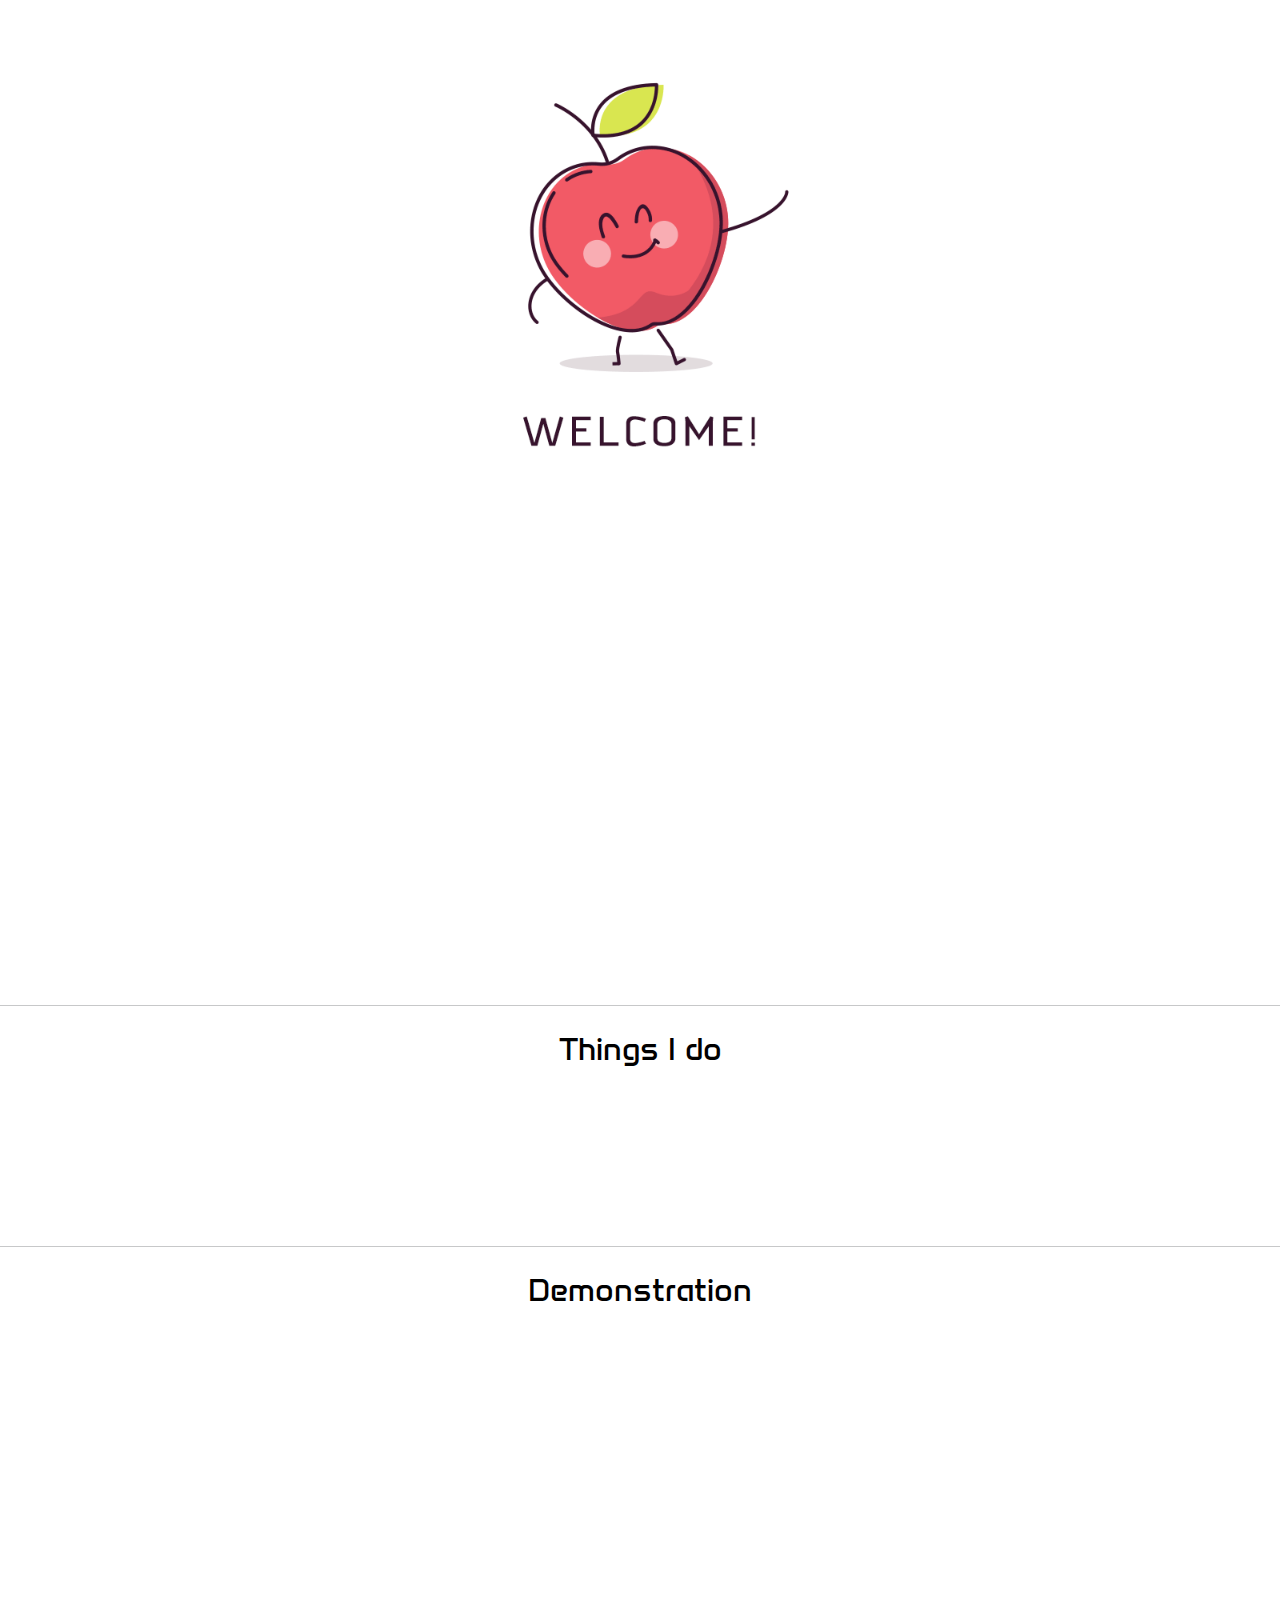
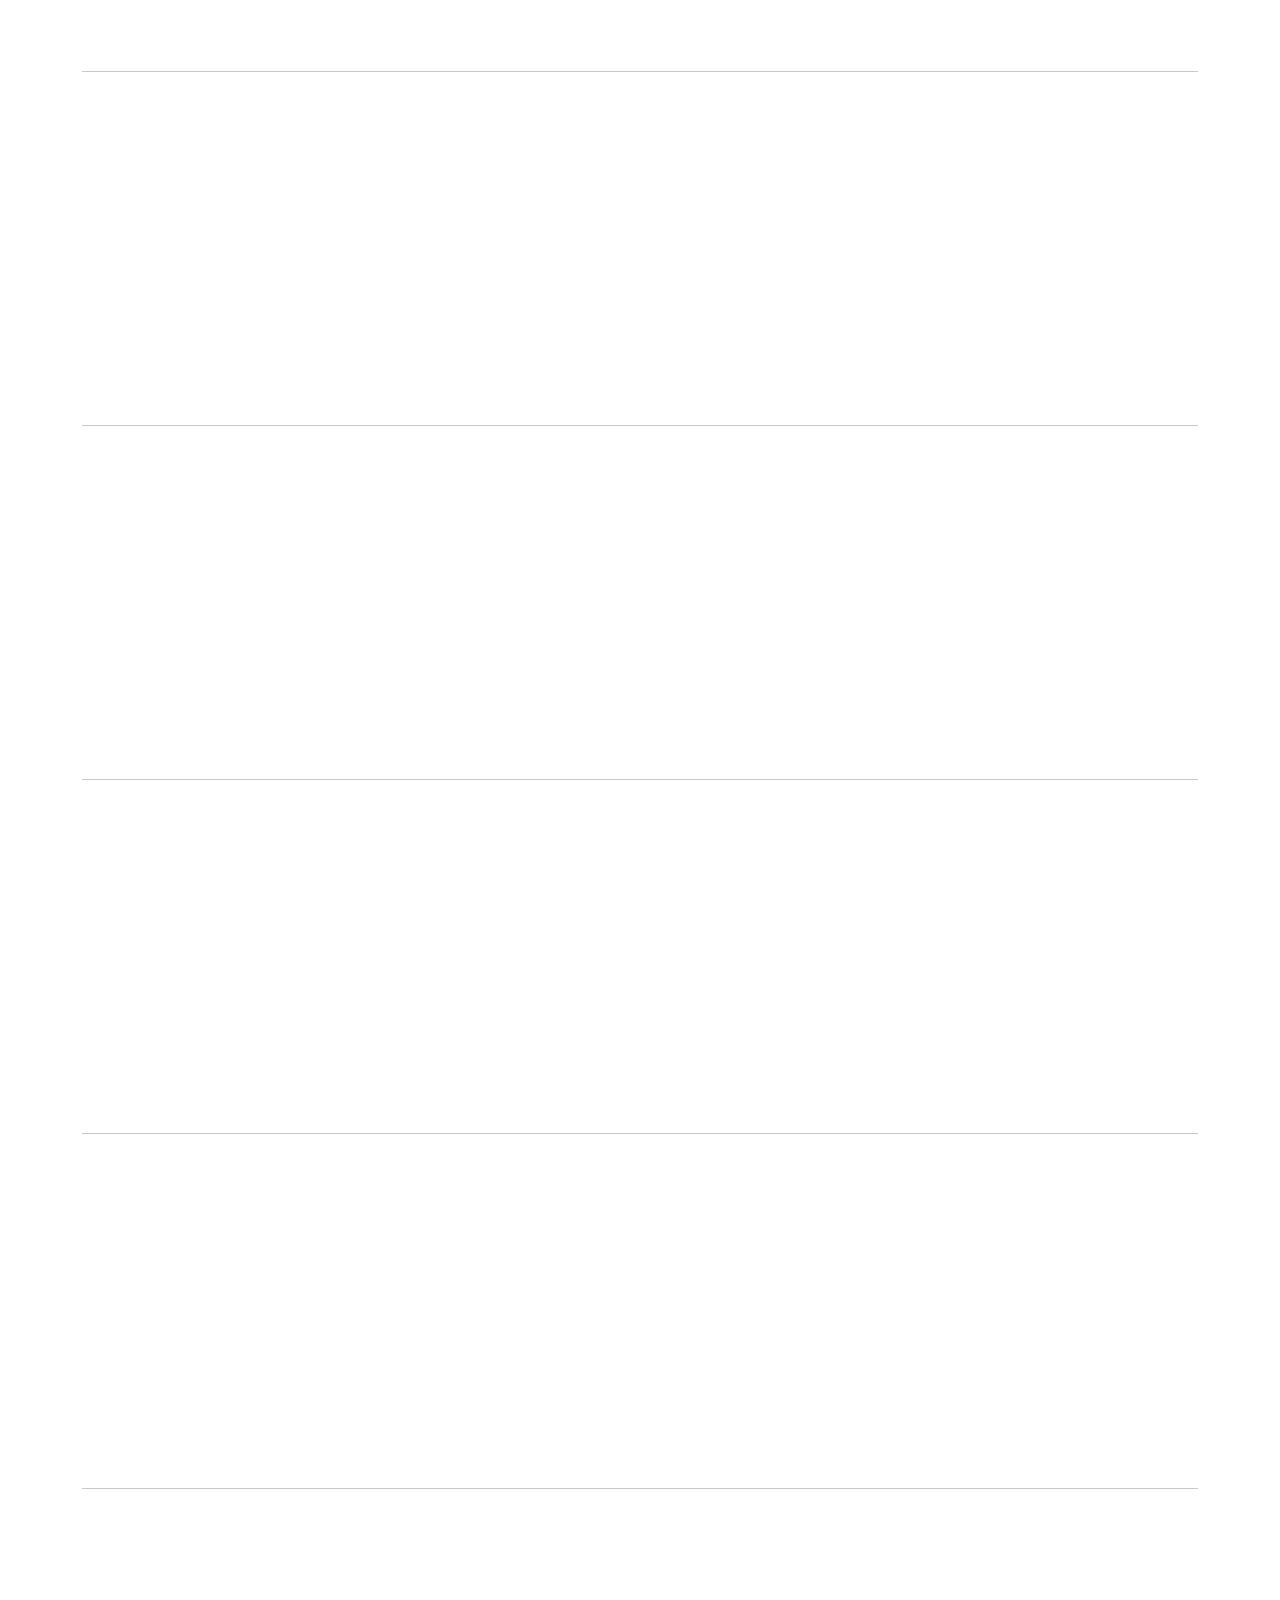
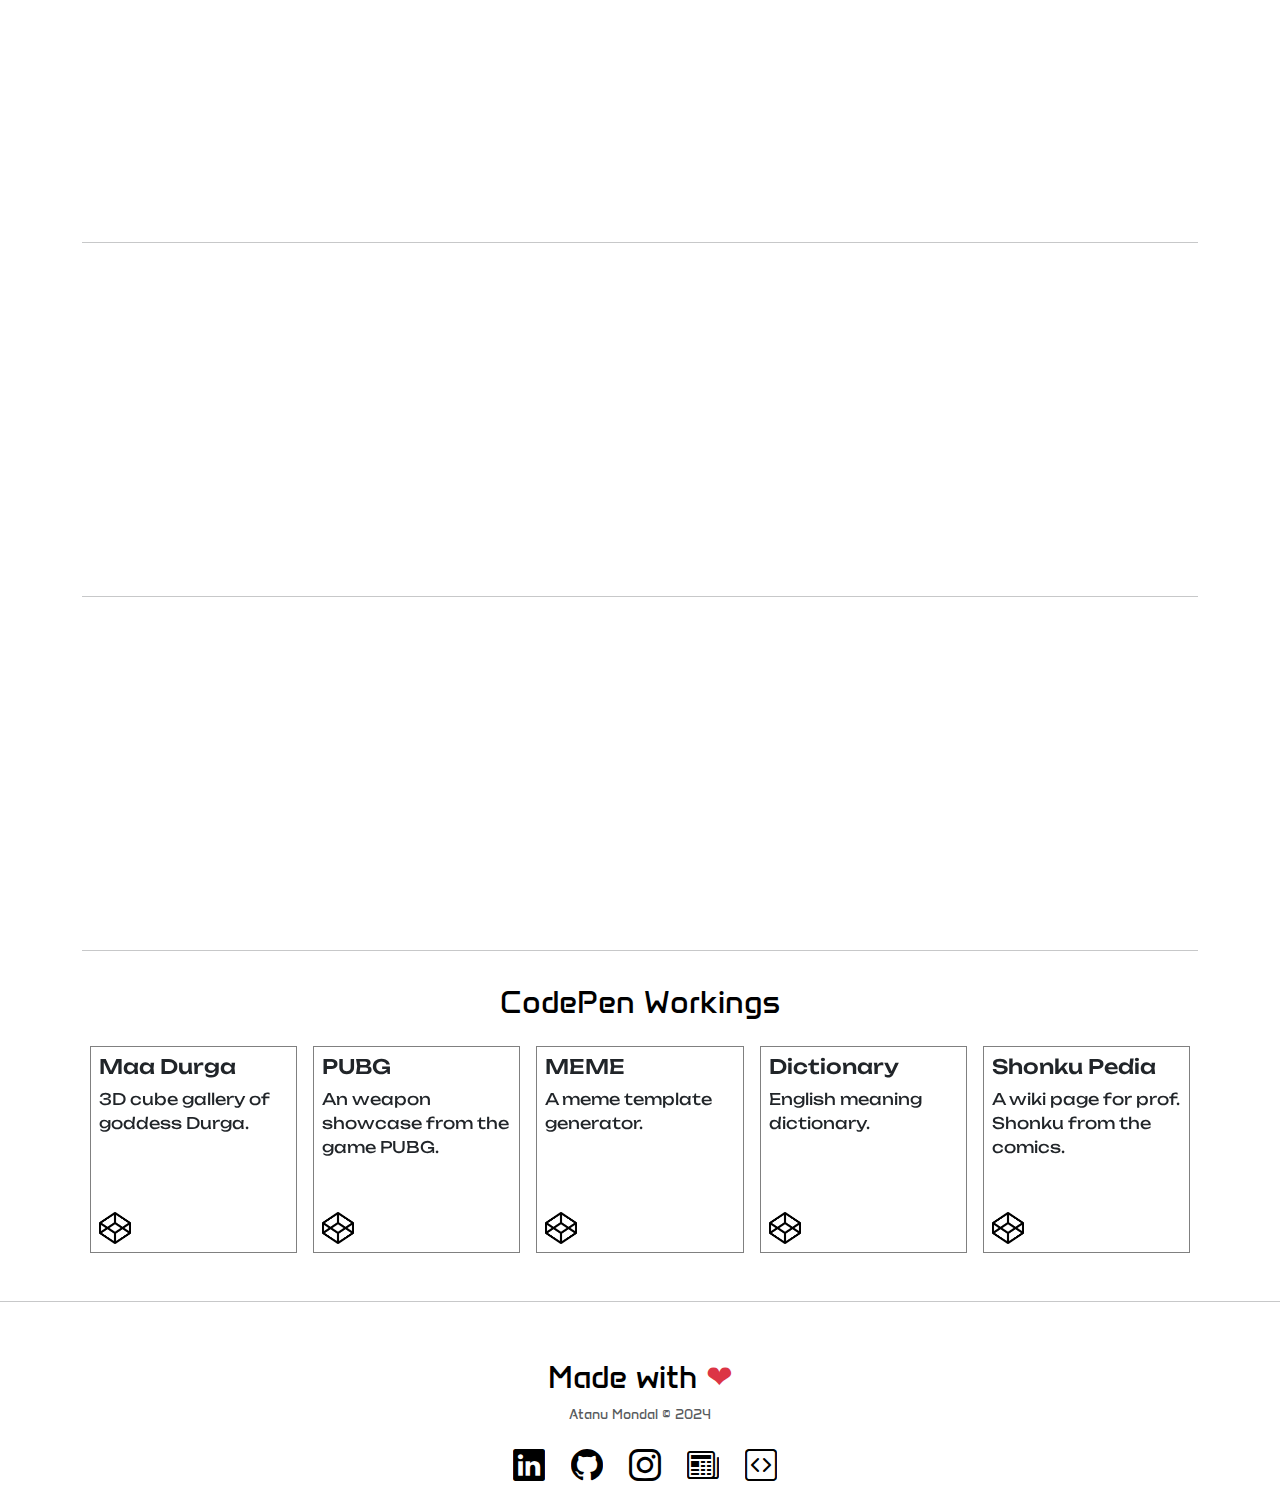
==== index.html @ 629b90ef "mod" ====
<!DOCTYPE html>
<html lang="en">
	<head>
		<meta charset="UTF-8">
		<meta name="viewport" content="width=device-width, initial-scale=1.0">
		<title>Digital CV</title>
		<link rel="stylesheet" href="Components/bootstrap.min.css">
		<link rel="stylesheet" href="Components/owl-carousel/assets/owl.carousel.css">
		<link rel="stylesheet" href="Components/owl-carousel/assets/owl.theme.default.min.css">
		<link rel="stylesheet" href="Components/aos/aos.css">
		<link rel="stylesheet" type="text/css" href="style.css">
		<link rel="stylesheet" media="screen and (max-width: 480px)" href="phone.css">
		<link rel="stylesheet" href="https://cdn.jsdelivr.net/npm/bootstrap-icons@1.3.0/font/bootstrap-icons.css">
		<link rel="preconnect" href="https://fonts.googleapis.com">
		<link rel="preconnect" href="https://fonts.gstatic.com" crossorigin>
		<link href="https://fonts.googleapis.com/css2?family=Protest+Riot&display=swap" rel="stylesheet">
		<link href="https://fonts.googleapis.com/css2?family=Anta&display=swap" rel="stylesheet">
		<link href="https://fonts.googleapis.com/css2?family=Unbounded:wght@200..900&display=swap" rel="stylesheet">
	</head>
	<body>
		<div id="overlay">
			<div id="wel">
				<img src="pics/welcome.gif" alt="">
			</div>
			
		</div>
		<!-- intro section ------------------------------------------------------------------------------------------->
		<nav class="navbar navbar-expand-lg bg-transparent">
			<div class="container">
				<img src="pics/logo.png" alt="" id="logo">
				<button id="dark_btn" onclick="mode()"><svg xmlns="http://www.w3.org/2000/svg" width="30" height="30" fill="currentColor" class="bi bi-moon-stars" viewBox="0 0 16 16">
					<path d="M6 .278a.77.77 0 0 1 .08.858 7.2 7.2 0 0 0-.878 3.46c0 4.021 3.278 7.277 7.318 7.277q.792-.001 1.533-.16a.79.79 0 0 1 .81.316.73.73 0 0 1-.031.893A8.35 8.35 0 0 1 8.344 16C3.734 16 0 12.286 0 7.71 0 4.266 2.114 1.312 5.124.06A.75.75 0 0 1 6 .278M4.858 1.311A7.27 7.27 0 0 0 1.025 7.71c0 4.02 3.279 7.276 7.319 7.276a7.32 7.32 0 0 0 5.205-2.162q-.506.063-1.029.063c-4.61 0-8.343-3.714-8.343-8.29 0-1.167.242-2.278.681-3.286"/>
					<path d="M10.794 3.148a.217.217 0 0 1 .412 0l.387 1.162c.173.518.579.924 1.097 1.097l1.162.387a.217.217 0 0 1 0 .412l-1.162.387a1.73 1.73 0 0 0-1.097 1.097l-.387 1.162a.217.217 0 0 1-.412 0l-.387-1.162A1.73 1.73 0 0 0 9.31 6.593l-1.162-.387a.217.217 0 0 1 0-.412l1.162-.387a1.73 1.73 0 0 0 1.097-1.097zM13.863.099a.145.145 0 0 1 .274 0l.258.774c.115.346.386.617.732.732l.774.258a.145.145 0 0 1 0 .274l-.774.258a1.16 1.16 0 0 0-.732.732l-.258.774a.145.145 0 0 1-.274 0l-.258-.774a1.16 1.16 0 0 0-.732-.732l-.774-.258a.145.145 0 0 1 0-.274l.774-.258c.346-.115.617-.386.732-.732z"/>
				</svg></button>
			</div>
		</nav>
		
		<!-- intro section ------------------------------------------------------------------------------------------->
		<section>
			<div class="container">
				<div class="container g-0 mt-3" id="intro">
					<p class="mb-0">Hey there, I'm</p>
					<h1 class="m-0">ATANU MONDAL</h1>
					<p>Front-end designer & Developer</p>
					<button class="btn" id="about_me">About Me</button>
					<div class="social float-end d-flex flex-column">
						<a href="https://www.linkedin.com/in/atanu-mondal-b98707255/" target="_blank"><i class="bi bi-linkedin"></i></a>
						<a href="https://github.com/WebdevAtanu" target="_blank"><i class="bi bi-github"></i></a>
						<a href="https://www.instagram.com/noob_web_dev?igsh=MXIzcTA4M2FqanZqMw==" target="_blank"><i class="bi bi-instagram"></i></a>
						<a href="https://youtube.com/@Code_While_Gaming?si=DYZPusvXhZbqbbcz" target="_blank"><i class="bi bi-youtube"></i></a>
					</div>
				</div>
			</div>
			<hr>
		</section>
		
		<!-- content section ------------------------------------------------------------------------------------------->
		<section>
			<h2 class="text-center">Things I do</h2>
			<div class="container mt-2 d-flex align-items-center justify-content-center">
				<div class="row g-3">
					<div class="col-md-3" data-aos="flip-left">
						<div class="d-flex justify-content-center align-items-center flex-column p-1 my_card">
							<img src="pics/do/front.jpg" alt="">
							<h6>Front-End</h6>
							<p class="m-0">I do front-end with libraries as well as pure HTML and CSS.</p>
						</div>
					</div>
					<div class="col-md-3" data-aos="flip-left">
						<div class="d-flex justify-content-center align-items-center flex-column p-1 my_card">
							<img src="pics/do/cms.jpg" alt="">
							<h6>Wordpress</h6>
							<p class="m-0">I can work with wordpress content management system.</p>
						</div>
					</div>
					<div class="col-md-3" data-aos="flip-left">
						<div class="d-flex justify-content-center align-items-center flex-column p-1 my_card">
							<img src="pics/do/back.jpg" alt="">
							<h6>Back-end</h6>
							<p class="m-0">I'm familiar with Node.js, Express.js and APIs.</p>
						</div>
					</div>
					<div class="col-md-3" data-aos="flip-left">
						<div class="d-flex justify-content-center align-items-center flex-column p-1 my_card">
							<img src="pics/do/db.jpg" alt="">
							<h6>DB Query</h6>
							<p class="m-0">I'm familiar with MongoDB and MySQL queries.</p>
						</div>
					</div>
				</div>
			</div>
			<hr>
		</section>
		
		<!-- skill section ------------------------------------------------------------------------------------------->
		<section>
			<div class="container-fluid g-0" id="aboutMe">
				<div class="container-fluid d-flex justify-content-end">
					<button class="" id="closeAbout"><i class="bi bi-x-square"></i></button>
				</div>
				
				<div class="container-fluid">
					<div class="row">
						<div class="col-md-6">
							<div class="container-fluid" id="abouts">
								<h3>About Me</h3>
								<p>A passionate web developer with a focus on creating seamless user experiences and innovative solutions. Specializing in front-end development, with a passion for creating user-friendly, responsive, scalable and visually appealing web applications. Constantly learning and adapting to new technologies to stay ahead in the ever-evolving digital landscape.</p>
								<p><span class="techStack">#CSS</span><span class="techStack">#Javascript</span><span class="techStack">#Bootstrap</span><span class="techStack">#TailwindCSS</span><span class="techStack">#GSAP</span></p>
								<p><span class="techStack">#jQuery</span><span class="techStack">#Node.js</span><span class="techStack">#Express.js</span><span class="techStack">#React.js</span><span class="techStack">#EJS</span></p>
								<p><span class="techStack">#SQL</span><span class="techStack">#MongoDB</span><span class="techStack">#Git</span><span class="techStack">#GitHub</span></p>
							</div>
						</div>
						<div class="col-md-6">
							<div class="container-fluid h-100 d-flex justify-content-center align-items-center">
								<img src="pics/me.jpg" alt="" id="me">
							</div>
							
						</div>
					</div>
				</div>
				
			</section>
			
			<!-- owl carousel ------------------------------------------------------------------------------------------->
			<section>
				<h2 class="text-center mt-3">Demonstration</h2>
				<div class="container">
					<div class="row mt-4" data-aos="zoom-in-up">
						<div class="col-md-6 order-md-2">
							<div class="container siteImg">
								<a href="https://rkdemosite.netlify.app/" target="_blank"><img src="pics/site/landing.png" alt=""></a>
							</div>
						</div>
						<div class="col-md-6 d-flex align-items-center order-md-1">
							<div class="container demos">
								<p>Created this landing page from a company's website, in which I gave an interview.</p>
								<p><span class="techStack">#Bootstrap</span><span class="techStack">#AOS</span><span class="techStack">#Swiper.js</span></p>
							</div>
						</div>
					</div>
					<hr>
					<div class="row mt-4" data-aos="zoom-in-up">
						<div class="col-md-6 order-md-1">
							<div class="container siteImg">
								<a href="https://myshop-beta.netlify.app/" target="_blank"><img src="pics/site/shop.png" alt=""></a>
							</div>
						</div>
						<div class="col-md-6 d-flex align-items-center order-md-2">
							<div class="container demos">
								<p>Randomly created this page for my father's gift shop. It is a static page now but i will try to make it dynamic some day.</p>
								<p><span class="techStack">#Bootstrap</span><span class="techStack">#AOS</span><span class="techStack">#Swiper.js</span></p>
							</div>
						</div>
					</div>
					<hr>
					<div class="row mt-4" data-aos="zoom-in-up">
						<div class="col-md-6 order-md-2">
							<div class="container siteImg">
								<a href="https://customtemplate.netlify.app/" target="_blank"><img src="pics/site/template.png" alt=""></a>
							</div>
						</div>
						<div class="col-md-6 d-flex align-items-center order-md-1">
							<div class="container demos">
								<p>A template browser where user can download the sorce code. <em>Note-</em> All the codes should include bootstrap cdn to work.</p>
								<p><span class="techStack">#Bootstrap</span><span class="techStack">#Canva</span></p>
							</div>
						</div>
					</div>
					<hr>
					<div class="row mt-4" data-aos="zoom-in-up">
						<div class="col-md-6 order-md-1">
							<div class="container siteImg">
								<a href="https://vkohli18.netlify.app/" target="_blank"><img src="pics/site/virat.png" alt=""></a>
							</div>
						</div>
						<div class="col-md-6 d-flex align-items-center order-md-2">
							<div class="container demos">
								<p>A tribute page for the Indian cricketer Virat Kohli.</p>
								<p><span class="techStack">#Bootstrap</span><span class="techStack">#GSAP</span><span class="techStack">#Swiper.js</span></p>
							</div>
						</div>
					</div>
					<hr>
					<div class="row mt-4" data-aos="zoom-in-up">
						<div class="col-md-6 order-md-2">
							<div class="container siteImg">
								<a href="https://bengalibook.netlify.app/" target="_blank"><img src="pics/site/ebook.png" alt=""></a>
							</div>
						</div>
						<div class="col-md-6 d-flex align-items-center order-md-1">
							<div class="container demos">
								<p>It's a digial e-book reader webpage. Here user can read or download bengali books from various authors. Also created a selection list of authors.</p>
								<p><span class="techStack">#Bootstrap</span><span class="techStack">#Javascript</span><span class="techStack">#Swiper.js</span></p>
							</div>
						</div>
					</div>
					<hr>
					<div class="row mt-4" data-aos="zoom-in-up">
						<div class="col-md-6 order-md-1">
							<div class="container siteImg">
								<a href="https://oh-kolkata.vercel.app/" target="_blank"><img src="pics/site/kolkata.png" alt=""></a>
							</div>
						</div>
						<div class="col-md-6 d-flex align-items-center order-md-2">
							<div class="container demos">
								<p>A tour guide of my city, Kolkata. Here user can browse the famous places to visit and know about our culture.</p>
								<p><span class="techStack">#Bootstrap</span><span class="techStack">#React</span></p>
							</div>
						</div>
					</div>
					<hr>
					<div class="row mt-4" data-aos="zoom-in-up">
						<div class="col-md-6 order-md-2">
							<div class="container siteImg">
								<a href="https://mock-api-ecommerce.netlify.app/" target="_blank"><img src="pics/site/mockAPI.png" alt=""></a>
							</div>
						</div>
						<div class="col-md-6 d-flex align-items-center order-md-1">
							<div class="container demos">
								<p>A mock e-commerce book shop using fetch API. Also Implemented a search and a cart functionality.</p>
								<p><span class="techStack">#Bootstrap</span><span class="techStack">#SwiperJS</span><span class="techStack">#MockAPI</span></p>
							</div>
						</div>
					</div>
					<hr>
					<div class="row mt-4" data-aos="zoom-in-up">
						<div class="col-md-6 order-md-1">
							<div class="container siteImg">
								<a href="https://gamerzz.netlify.app/" target="_blank"><img src="pics/site/gamerz.png" alt=""></a>
							</div>
						</div>
						<div class="col-md-6 d-flex align-items-center order-md-2">
							<div class="container demos">
								<p>A game information page and the good sides of gaming.</p>
								<p><span class="techStack">#TailwindCSS</span><span class="techStack">#SwiperJS</span></p>
							</div>
						</div>
					</div>
					<hr>
				</div>
				
			</section>
			<!--codepen------------------------------------------------------------------------------------------->
			<section>
				<h2 class="text-center mt-4">CodePen Workings</h2>
				<div class="container mt-2">
					<div class="owl-carousel">
						<div class="p-2">
							<div class="codepenWork">
								<div>
									<h5>Maa Durga</h5>
									<p>3D cube gallery of goddess Durga.</p>
								</div>
								<a href="https://codepen.io/AmatureDev/pen/gOEqeLv"><img src="pics/codepen.png" alt=""></a>
							</div>
						</div>
						<div class="p-2">
							<div class="codepenWork">
								<div>
									<h5>PUBG</h5>
									<p>An weapon showcase from the game PUBG.</p>
								</div>
								<a href="https://codepen.io/AmatureDev/pen/yLGgOrm"><img src="pics/codepen.png" alt=""></a>
							</div>
						</div>
						<div class="p-2">
							<div class="codepenWork">
								<div>
									<h5>MEME</h5>
									<p>A meme template generator.</p>
								</div>
								<a href="https://codepen.io/AmatureDev/pen/JjqjvpR"><img src="pics/codepen.png" alt=""></a>
							</div>
						</div>
						<div class="p-2">
							<div class="codepenWork">
								<div>
									<h5>Dictionary</h5>
									<p>English meaning dictionary.</p>
								</div>
								<a href="https://codepen.io/AmatureDev/pen/poqjGPe"><img src="pics/codepen.png" alt=""></a>
							</div>
						</div>
						<div class="p-2">
							<div class="codepenWork">
								<div>
									<h5>Shonku Pedia</h5>
									<p>A wiki page for prof. Shonku from the comics.</p>
								</div>
								<a href="https://codepen.io/AmatureDev/pen/bGOgPNm"><img src="pics/codepen.png" alt=""></a>
							</div>
						</div>
						<div class="p-2">
							<div class="codepenWork">
								<div>
									<h5>Hackerman</h5>
									<p>Fake hacking for pranking.</p>
								</div>
								<a href="https://codepen.io/AmatureDev/pen/ZEVEgyJ"><img src="pics/codepen.png" alt=""></a>
							</div>
						</div>
						<div class="p-2">
							<div class="codepenWork">
								<div>
									<h5>Supe Info</h5>
									<p>Get all the information about superheroes from comics.</p>
								</div>
								<a href="https://codepen.io/AmatureDev/pen/RwEwodj"><img src="pics/codepen.png" alt=""></a>
							</div>
						</div>
						<div class="p-2">
							<div class="codepenWork">
								<div>
									<h5>Get Jokes</h5>
									<p>An ultimate API for getting jokes.</p>
								</div>
								<a href="https://codepen.io/AmatureDev/pen/XWyweGV"><img src="pics/codepen.png" alt=""></a>
							</div>
						</div>
						<div class="p-2">
							<div class="codepenWork">
								<div>
									<h5>Harry potter</h5>
									<p>Spells and their consequences from Harry Potter comics.</p>
								</div>
								<a href="https://codepen.io/AmatureDev/pen/LYMLRqr"><img src="pics/codepen.png" alt=""></a>
							</div>
						</div>
					</div>
				</div>
				<hr>
			</section>
			
			<!-- footer section ------------------------------------------------------------------------------------------->
			<section>
				<div class="container-fluid mt-5 mb-0 text-center" id="footer">
					<h2 class="mb-0">Made with <span class="text-danger">❤</span></h2>
					<p class="text-muted small">Atanu Mondal © 2024</p>
					<ul class="list-unstyled d-flex justify-content-center">
						<li><a href="" target="_blank"><i class="bi bi-linkedin"></i></a></li>
						<li><a href="https://github.com/WebdevAtanu" target="_blank"><i class="bi bi-github"></i></a></li>
						<li><a href="https://www.instagram.com/noob_web_dev?igsh=MXIzcTA4M2FqanZqMw==" target="_blank"><i class="bi bi-instagram"></i></a></li>
						<li><a href="https://atanum929.wixsite.com/noobdev" target="_blank"><i class="bi bi-newspaper"></i></a></li>
						<li><a href="https://codepen.io/AmatureDev" target="_blank"><i class="bi bi-code-square"></i></a></li>
					</ul>
				</div>
			</section>
			
			<!-- scripts ------------------------------------------------------------------------------------------->
			<script src="https://unpkg.com/aos@next/dist/aos.js"></script>
			<script src="https://cdn.jsdelivr.net/npm/@popperjs/core@2.11.8/dist/umd/popper.min.js" integrity="sha384-I7E8VVD/ismYTF4hNIPjVp/Zjvgyol6VFvRkX/vR+Vc4jQkC+hVqc2pM8ODewa9r" crossorigin="anonymous"></script>
			<script src="Components/bootstrap.min.js"></script>
			<script src="Components/jquery-3.6.4.min.js"></script>
			<script src="Components/owl-carousel/owl.carousel.min.js"></script>
			<script src="Components/aos/aos.js"></script>
			<script src="script.js"></script>
		</body>
	</html>
---- style.css ----
* {
	margin: 0;
	padding: 0;
}

h2 {
	font-family: "Anta", sans-serif;
	font-weight: 100;
	padding: 0.5rem;
	color: black;
}
#overlay{
	position:fixed;
	left:0;
	top:0;
	background:white;
	width:100vw;
	height:100vh;
	z-index: 998;
	animation:goner 2s linear forwards 3s; 
	#wel{
		display:flex;
		justify-content:center;
		img{
			width:50%;
		}
	}
}
@keyframes goner {
	from{
		opacity:1;
	}
	to{
		opacity:0;
		display:none;
	}
}

/*dark mode----------------------------*/
.dark_mode {
	background: black !important;

	h1,
	p,
	h2,
	h5,
	h6,
	h3 {
		color: white !important;
	}

	#intro {
		background: url(pics/night.gif) !important;
		background-repeat: no-repeat !important;
		background-repeat: no-repeat !important;
		background-position: top !important;

		& button {
			background: white !important;
			border: 1px solid white !important;

			&:hover {
				background: black !important;
			}

		}

	}

	#aboutMe {
		background: #1b2231;

		& .bi::before {
			color: white;
		}

	}

	#dark_btn svg {
		background: black !important;
		color: yellow;
	}

	.bi::before {
		color: white;
	}

	.my_card {
		box-shadow: 0px 0px 1px 0px white;
	}

	.codepenWork {
		& img {
			filter: invert(1);
		}

	}

}

/*navbar---------------------------------*/
#logo {
	width: 5%;
}

#dark_btn {
	border: none;
	background: none;
}

/*intro---------------------------------*/
#intro {
	height: 100vh;
	background: url(pics/morning.gif);
	background-repeat: no-repeat;
	background-repeat: no-repeat;
	background-position: top;

	& h1 {
		font-size: 3.5rem;
		font-family: "Unbounded", sans-serif;
		color: black;
	}

	& p {
		font-family: "Unbounded", sans-serif;
		font-size: 0.8rem;
	}

	& button {
		font-family: "Unbounded", sans-serif;
		border: 1px solid black;
		transition: all 0.2s;
		font-size: 0.7rem;

		&:hover {
			background: black;
			color: white;
		}

	}

	& a {
		transition: all 0.3s;

		&:hover {
			transform: scale(1.2);
		}

	}

}

#introgif {
	width: 100%;
}

/* my cards--------------------------*/
.my_card {
	width: 100%;
	height: 100%;
	box-sizing: border-box;
	box-shadow: 0px 0px 1px 0px black;
	text-align: center;

	& img {
		width: 4rem;
		aspect-ratio: 1;
		margin-bottom: 5px;
		border-radius: 50%;
	}

	& p {
		color: #21525b;
		font-family: "Unbounded", sans-serif;
		font-size: 0.8rem;
	}

	& h6 {
		color: black;
		font-family: "Unbounded", sans-serif;
		font-size: 1.2rem !important;
	}

}

/*about me---------------------------------------------*/
#aboutMe {
	top: 0;
	background: white;
	box-sizing: border-box;
	height: 100%;
	padding: 1rem;
	position: fixed;
	z-index: 99;
	display: none;

	& .bi::before {
		transform: scale(1.5);
		color: black;
	}

}

#abouts {
	font-family: "Unbounded", sans-serif;
	text-align: justify;
}

#closeAbout {
	background: transparent;
	border: none;
}

.techStack {
	border: 0.5px solid grey;
	border-radius: 1rem;
	padding: 0.3rem;
	margin: 0.1rem;
	font-size: 0.8rem;
}

#me {
	width: 85%;
	clip-path: polygon(0% 15%, 15% 15%, 15% 0%, 85% 0%, 85% 15%, 100% 15%, 100% 85%, 85% 85%, 85% 100%, 15% 100%, 15% 85%, 0% 85%);
}

/*demo------------------------------*/
.demos {
	font-family: "Unbounded", sans-serif;

	& p {
		text-align: center;
	}

}

.siteImg {
	img {
		width: 100%;
		transition: all 1s;

		&:hover {
			transform: scale(1.1);
		}

	}

}

/*codepen------------------------------*/
.codepenWork {
	border: 0.1px solid grey;
	padding: 0.5rem;
	width: 100%;
	aspect-ratio: 1;
	font-family: "Unbounded", sans-serif;
	box-sizing: border-box;
	display: flex;
	flex-direction: column;
	justify-content: space-between;

	& img {
		width: 2rem !important;
		aspect-ratio: 1;
	}

}

/*footer------------------------------*/
#footer {
	& ul li>a {
		margin-left: 10px;
		text-decoration: none;
		color: black;
		cursor: pointer;
	}

	& h1,
	p {
		color: black;
		font-family: "Anta", sans-serif;
	}

}

.bi::before {
	transform: scale(2);
	margin: 1rem;
	color: black;
}
---- phone.css ----
#logo {
    width: 15%;
}

#intro {
}

#intro h1 {
    font-size: calc(1rem + 1vw);
}

#abouts p {
    font-size: 15px;
    

    & span {
        font-size: 10px;
    }

}

.my_card {
    width: 90%;
    aspect-ratio: 1/0.5;
    margin: auto;
}

.codepenWork {
    aspect-ratio: 1/0.5;
}
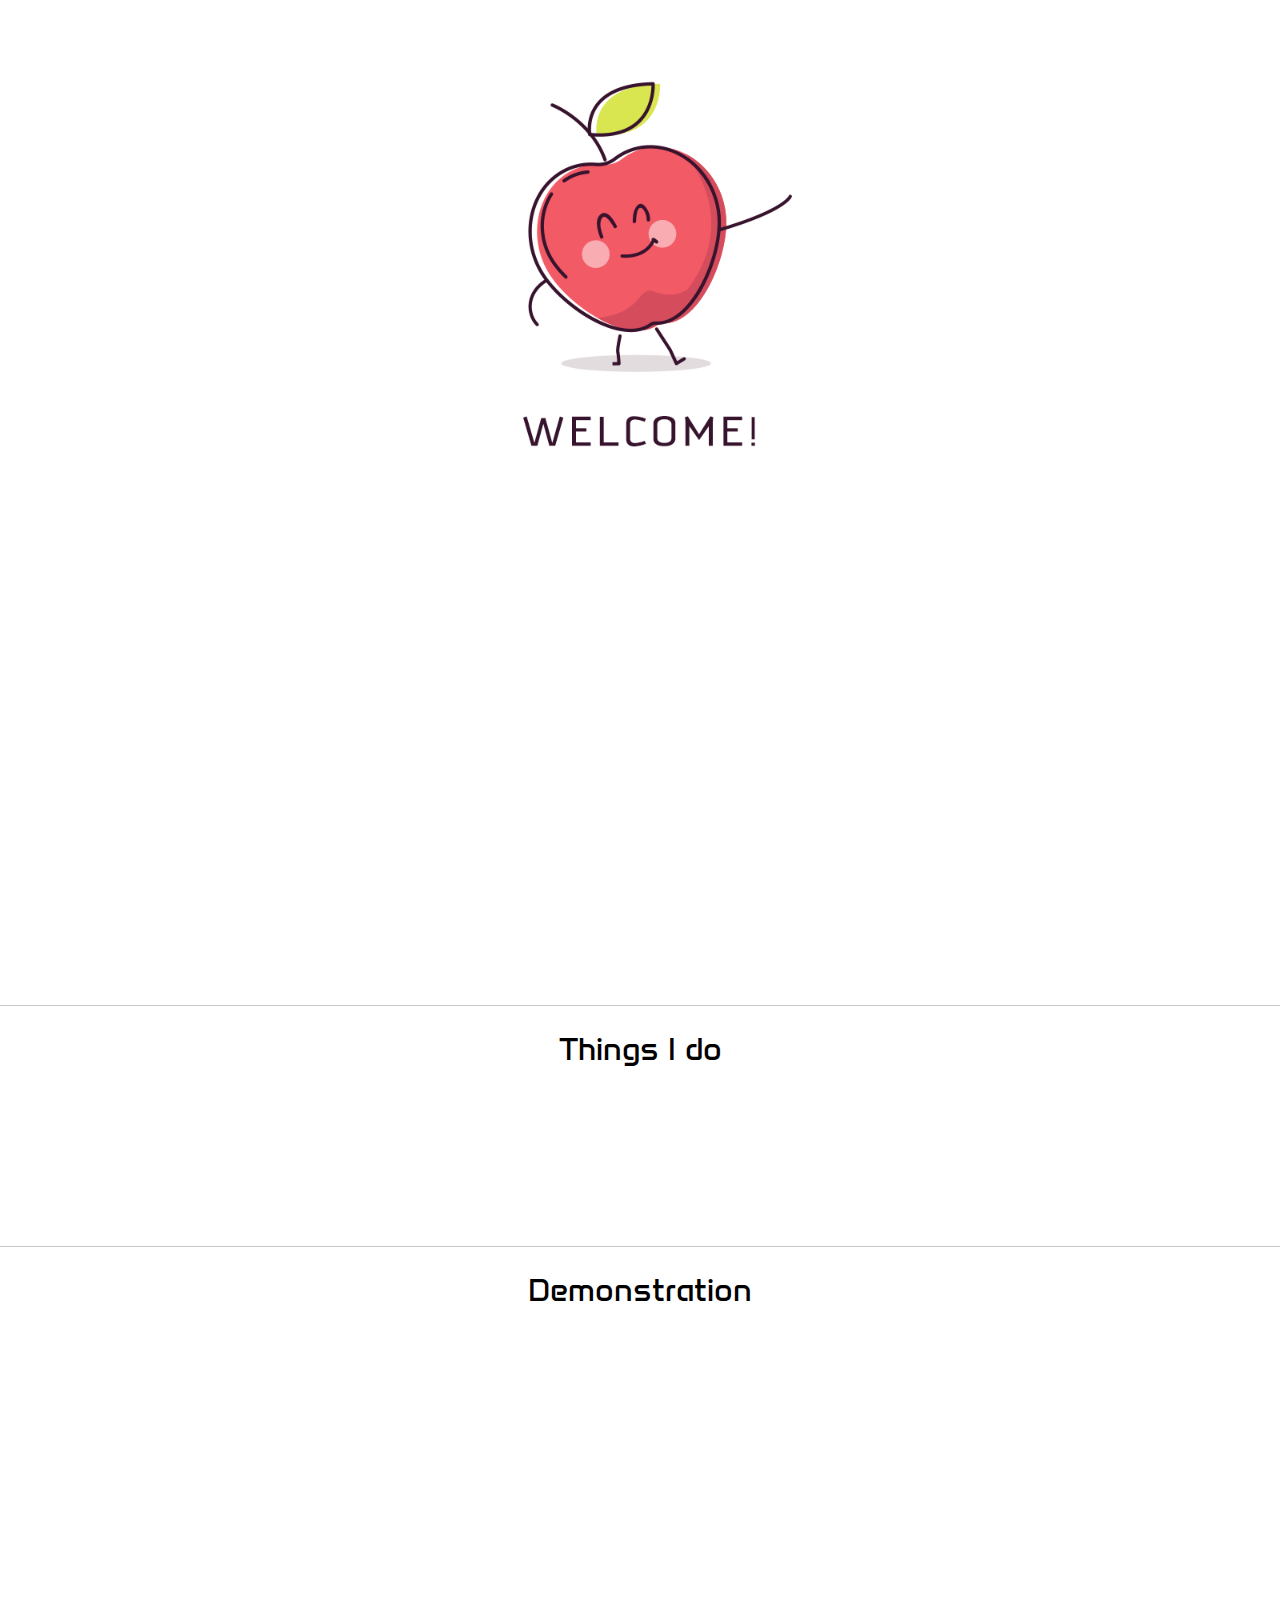
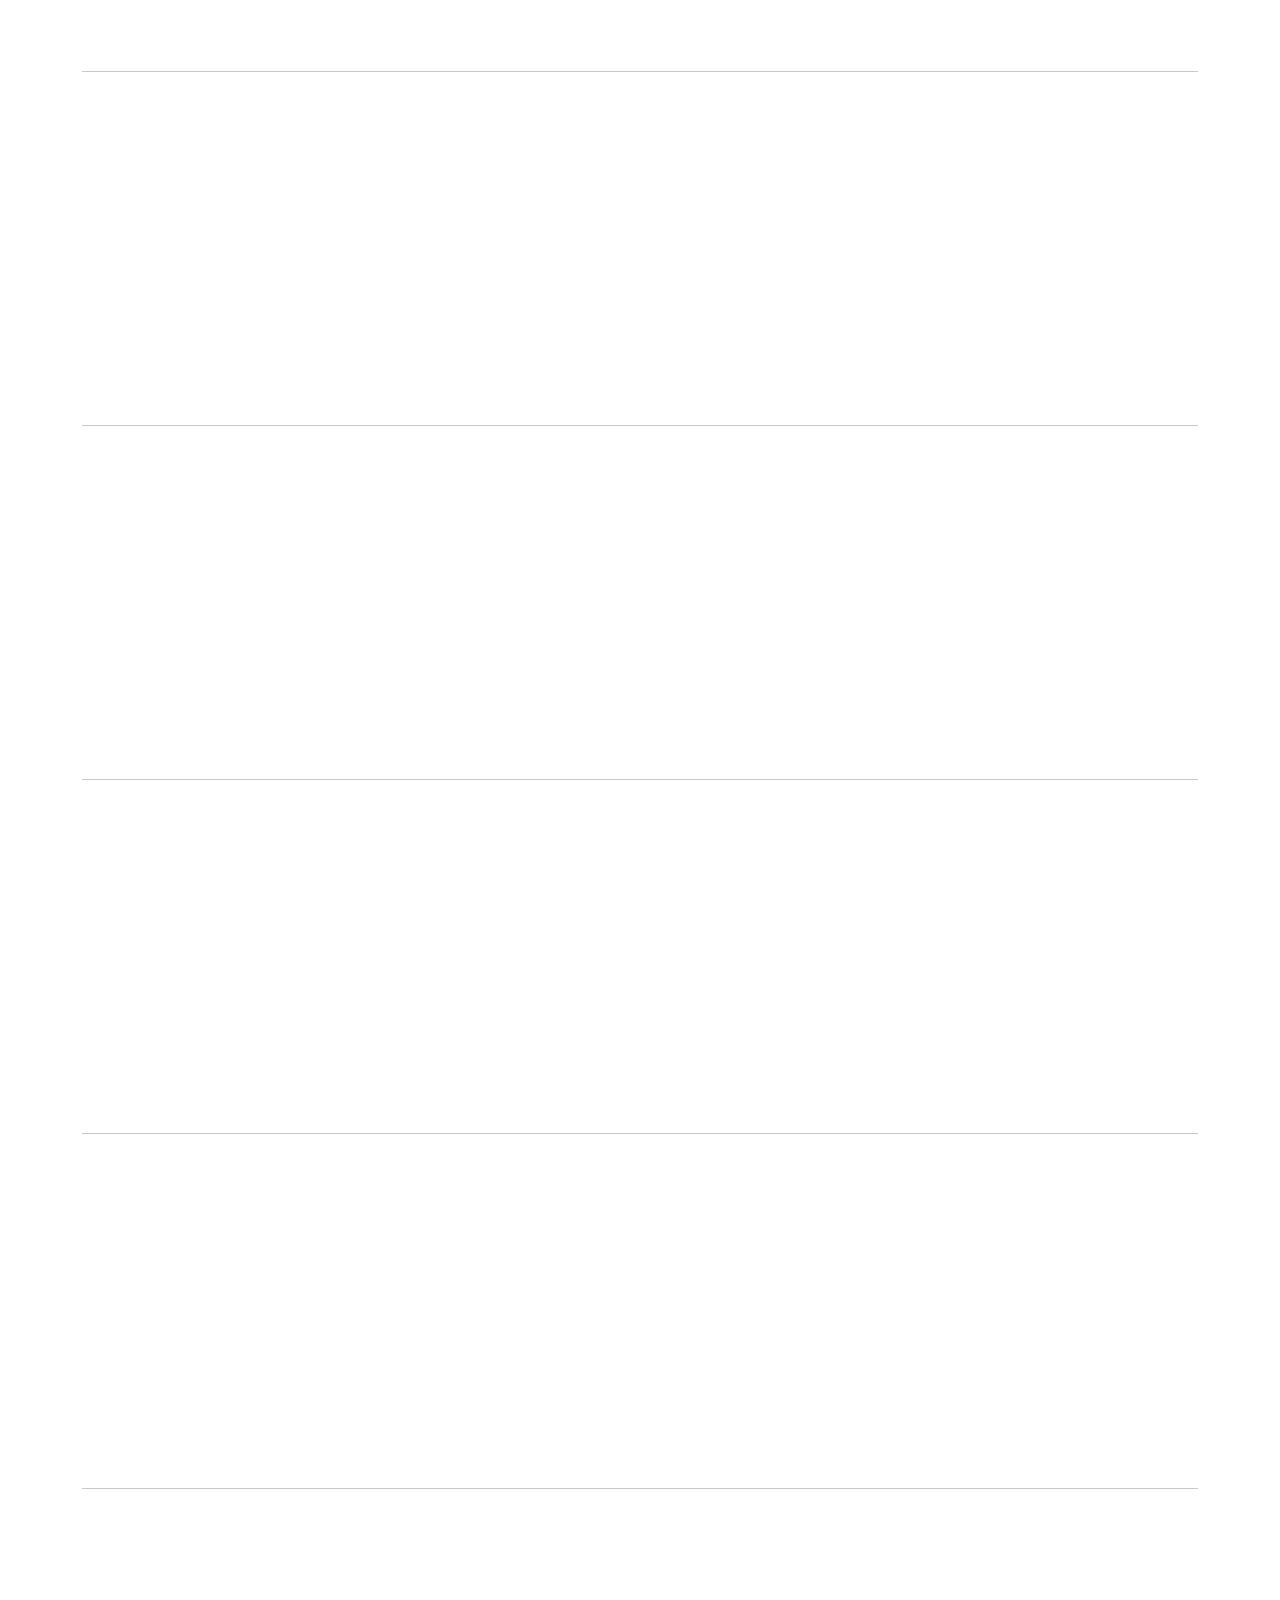
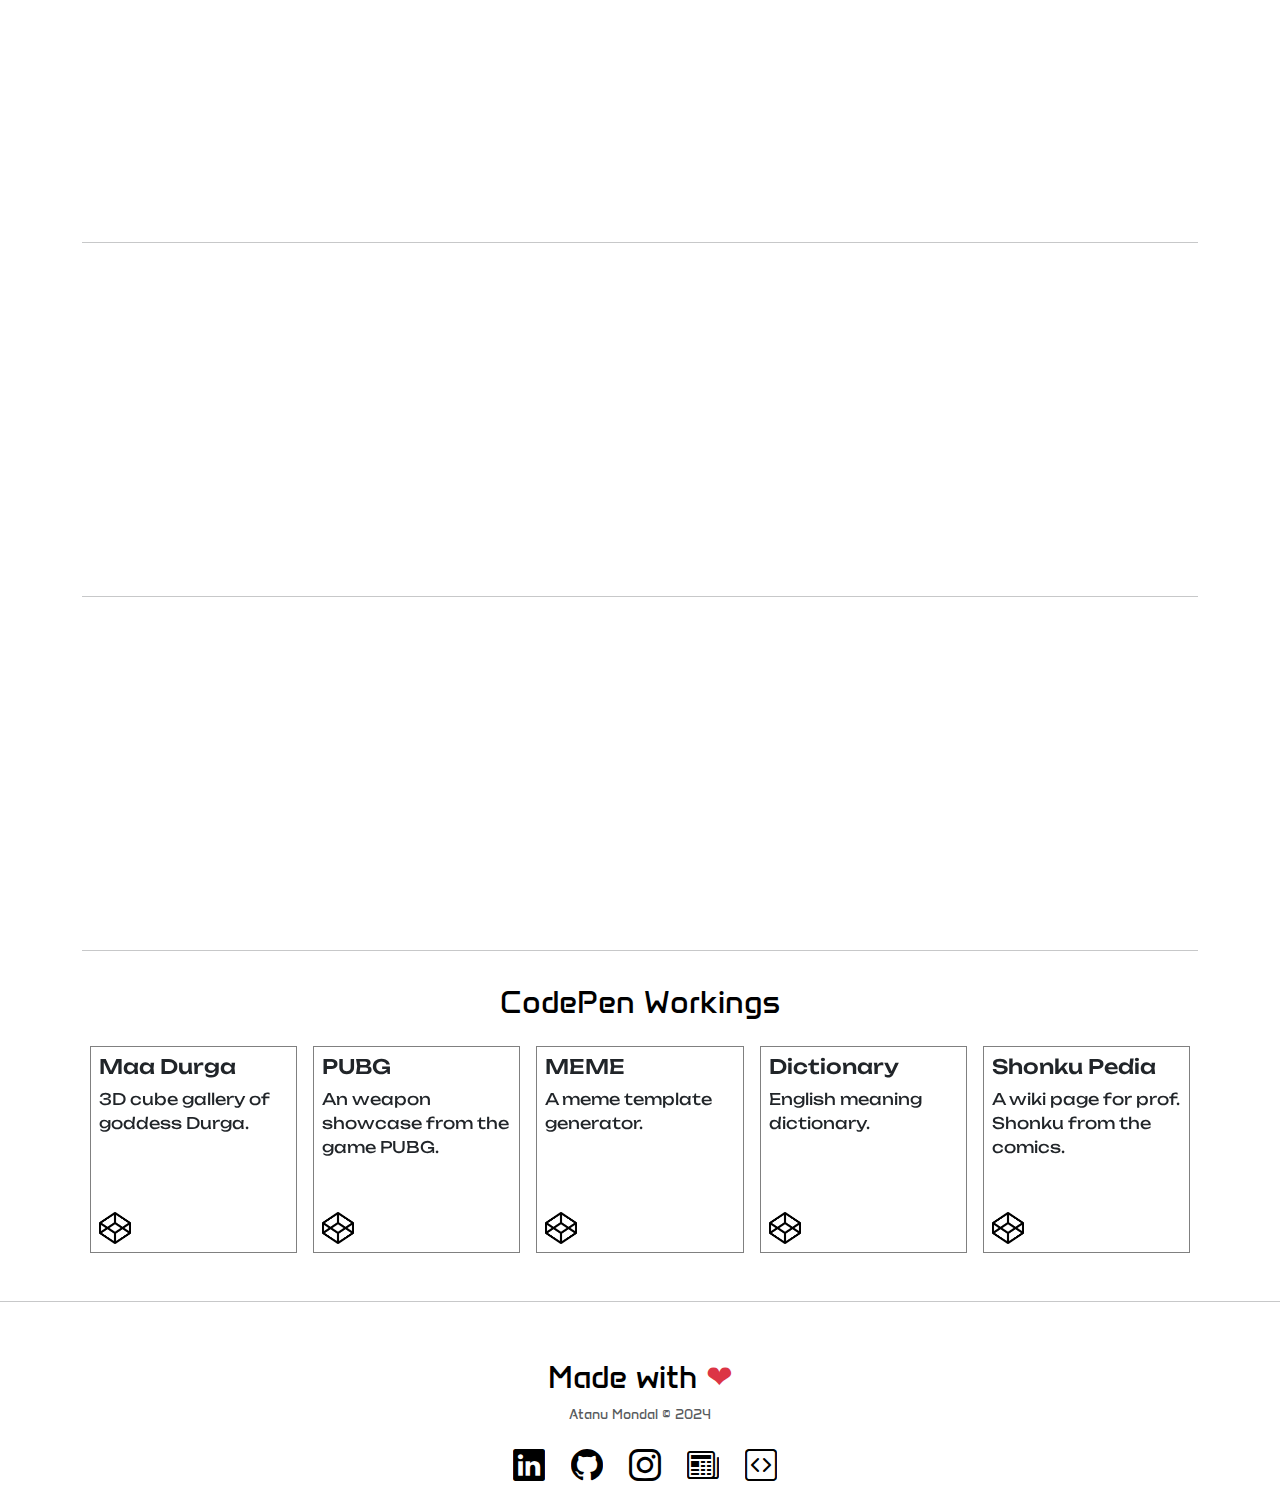
==== commit 3772c972: "Update" ====
--- a/index.html
+++ b/index.html
@@ -349,7 +349,7 @@
 			<!-- scripts ------------------------------------------------------------------------------------------->
 			<script src="https://unpkg.com/aos@next/dist/aos.js"></script>
 			<script src="https://cdn.jsdelivr.net/npm/@popperjs/core@2.11.8/dist/umd/popper.min.js" integrity="sha384-I7E8VVD/ismYTF4hNIPjVp/Zjvgyol6VFvRkX/vR+Vc4jQkC+hVqc2pM8ODewa9r" crossorigin="anonymous"></script>
-			<script src="Components/bootstrap.min.js"></script>
+			<script src="Components/bootstrap.bundle.min.js"></script>
 			<script src="Components/jquery-3.6.4.min.js"></script>
 			<script src="Components/owl-carousel/owl.carousel.min.js"></script>
 			<script src="Components/aos/aos.js"></script>
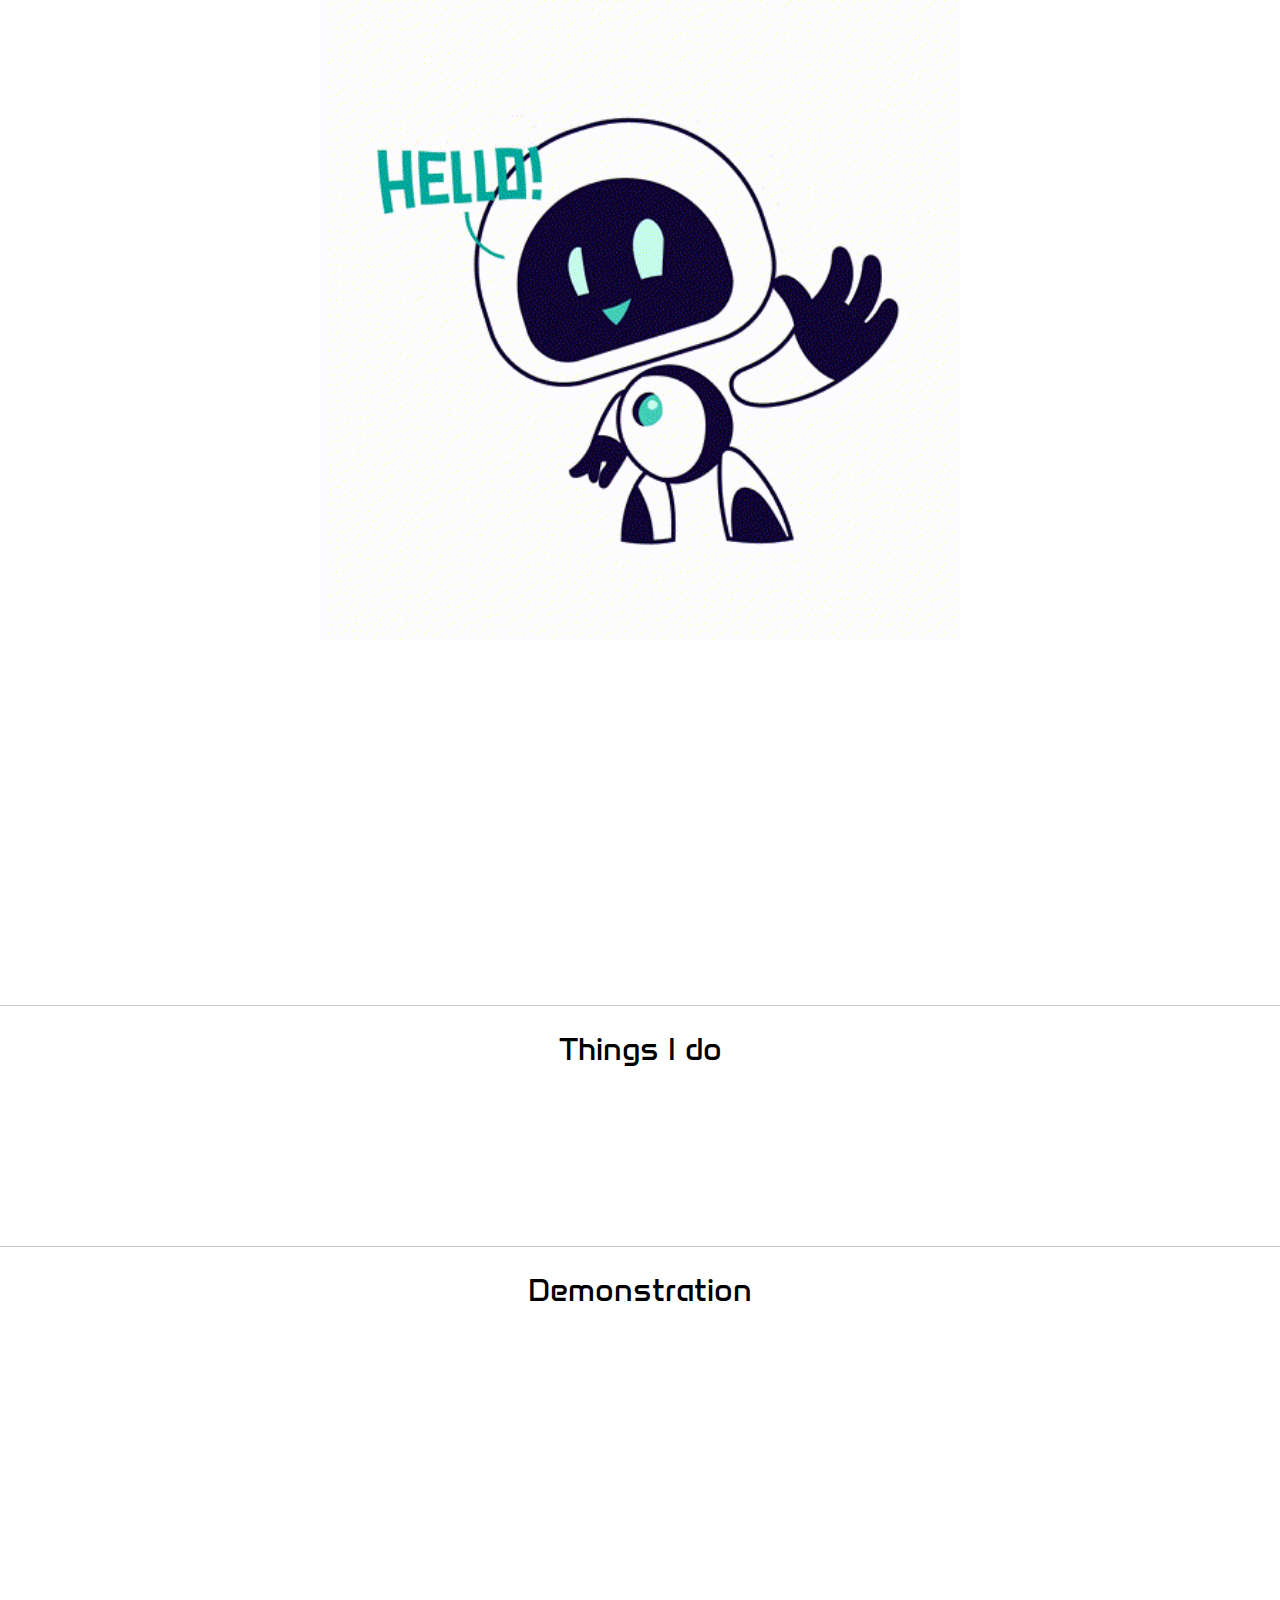
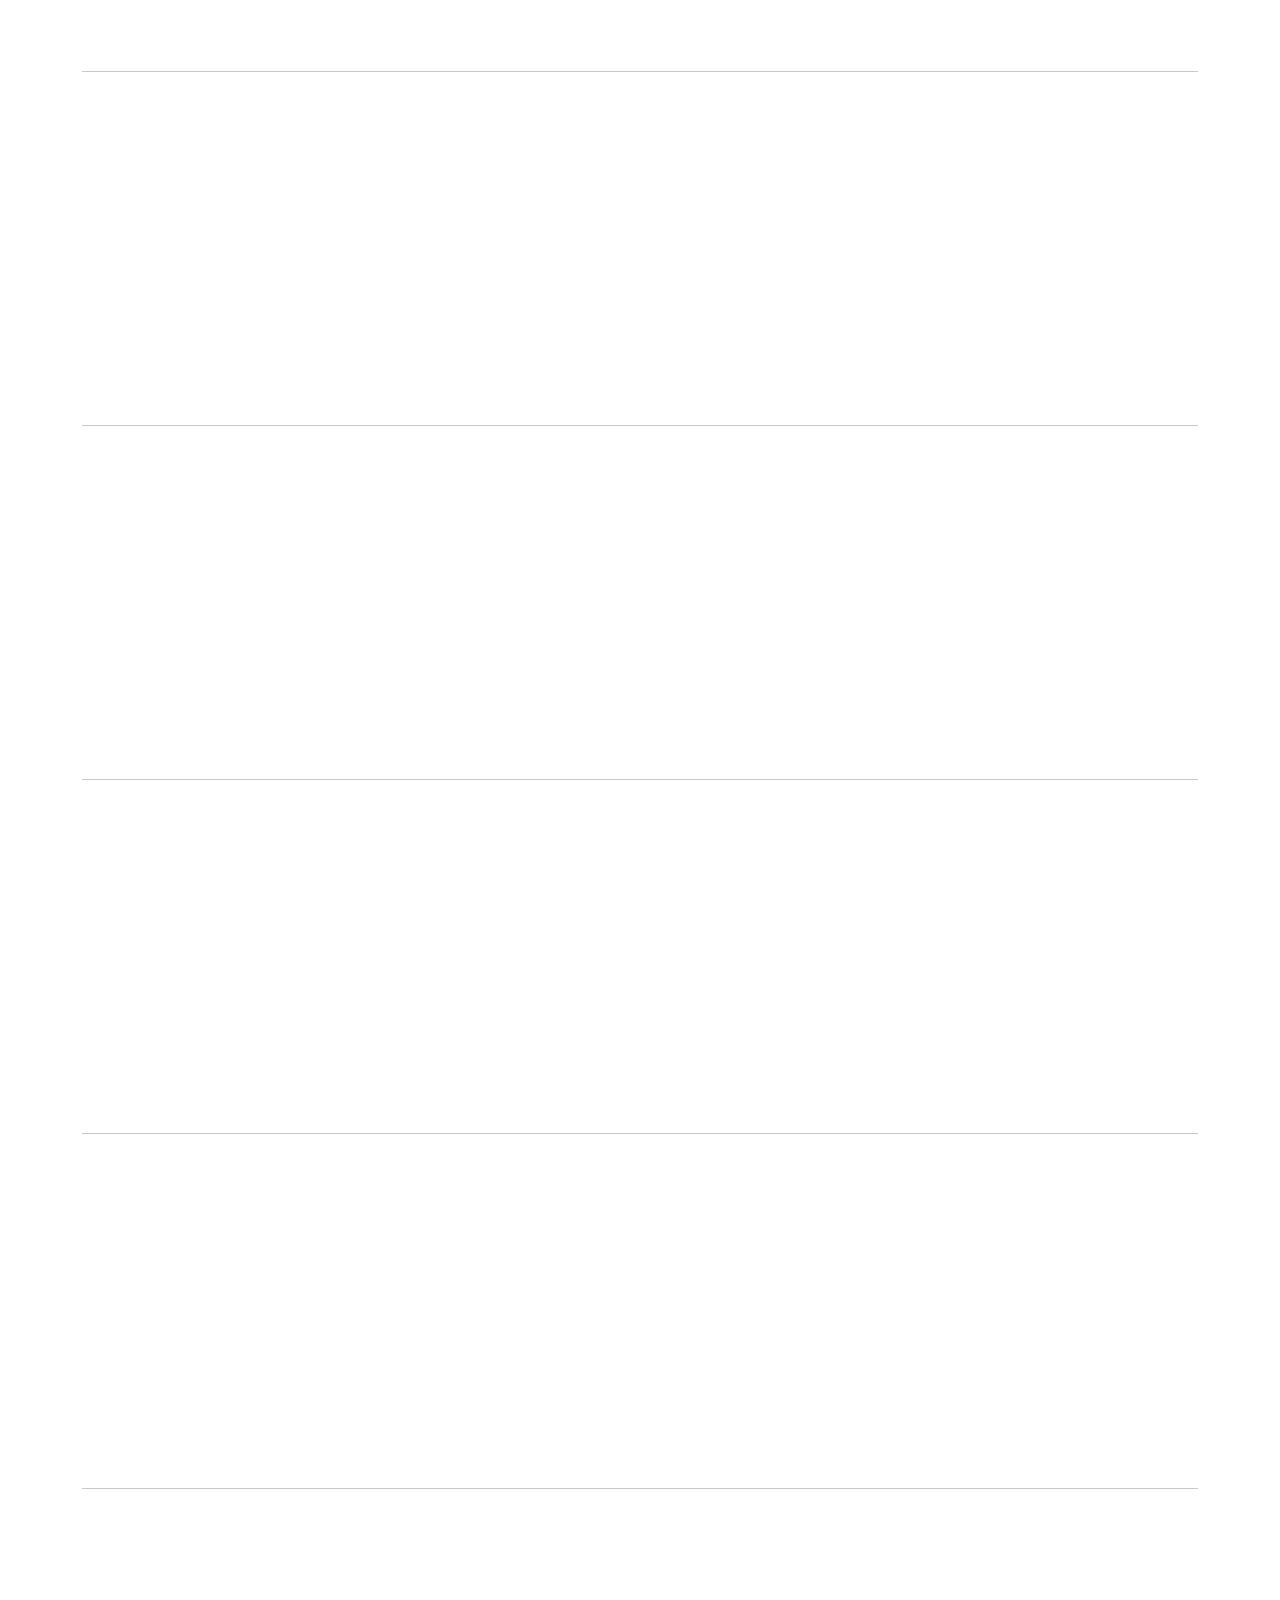
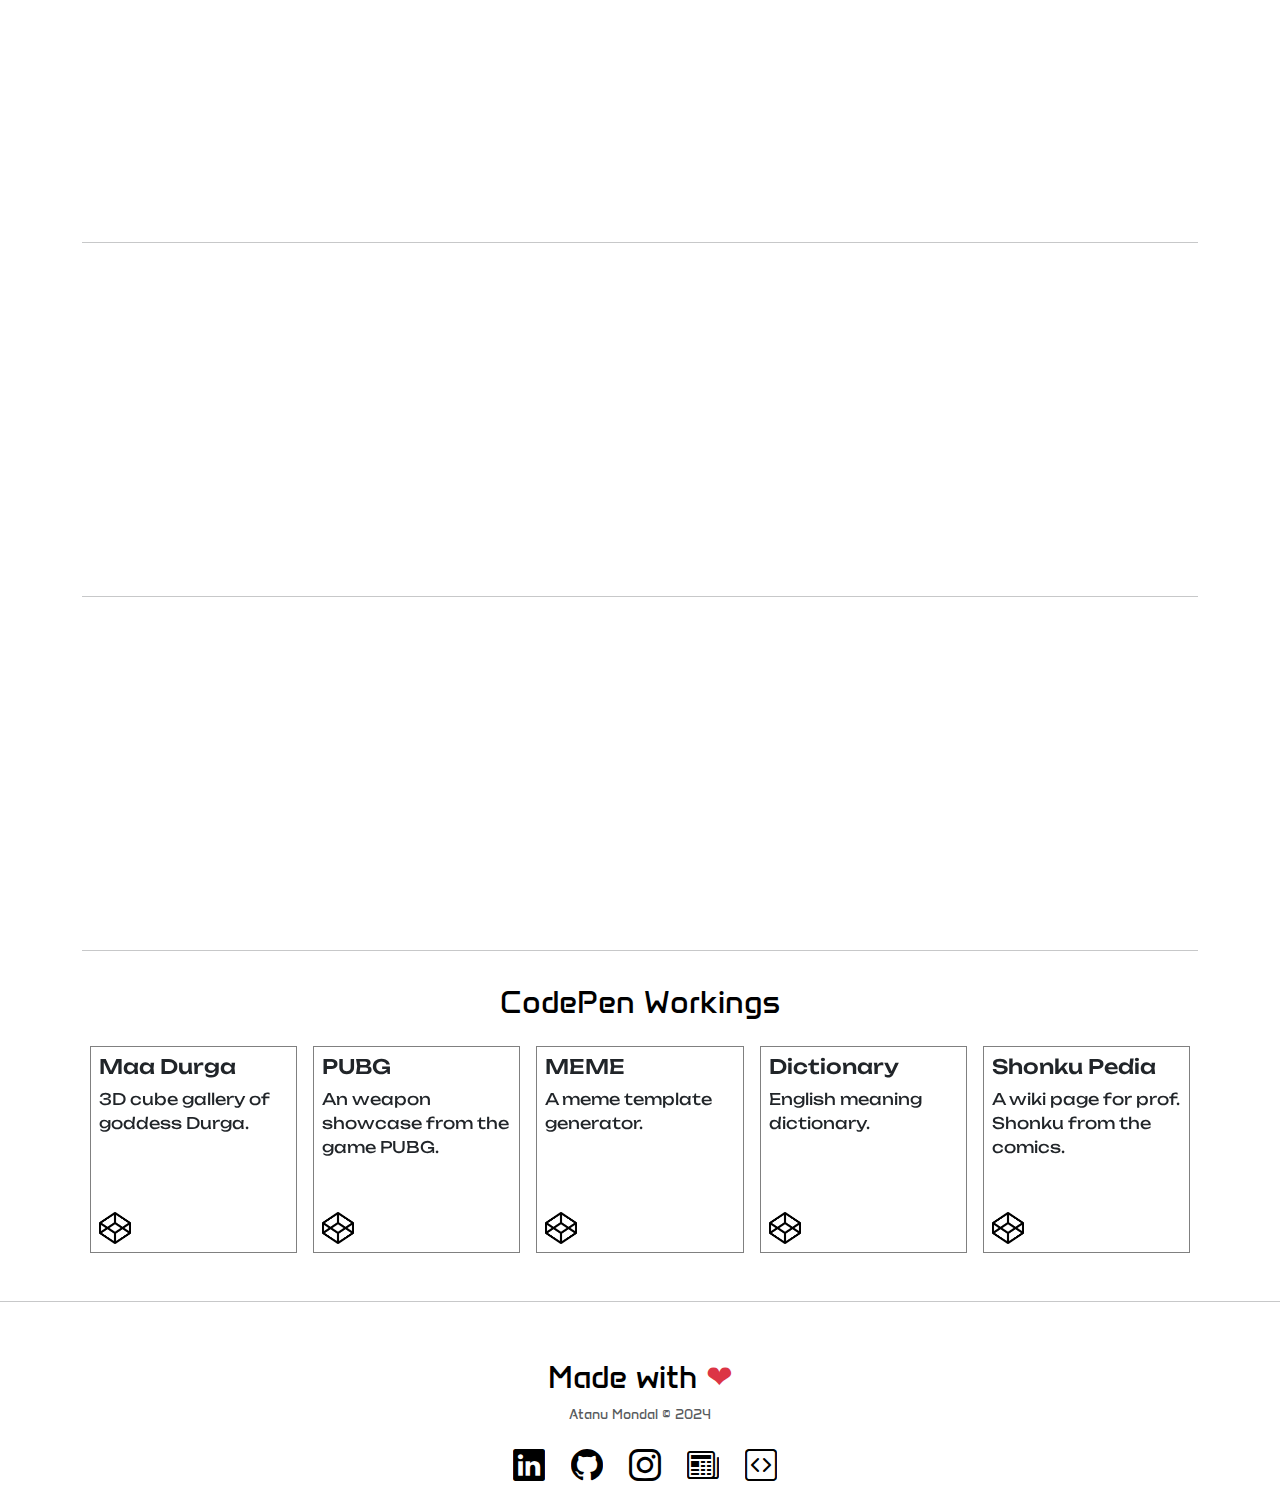
==== commit daca7c65: "update" ====
--- a/index.html
+++ b/index.html
@@ -20,7 +20,7 @@
 	<body>
 		<div id="overlay">
 			<div id="wel">
-				<img src="pics/welcome.gif" alt="">
+				<img src="pics/welcome1.gif" alt="">
 			</div>
 			
 		</div>
@@ -108,6 +108,10 @@
 								<p><span class="techStack">#CSS</span><span class="techStack">#Javascript</span><span class="techStack">#Bootstrap</span><span class="techStack">#TailwindCSS</span><span class="techStack">#GSAP</span></p>
 								<p><span class="techStack">#jQuery</span><span class="techStack">#Node.js</span><span class="techStack">#Express.js</span><span class="techStack">#React.js</span><span class="techStack">#EJS</span></p>
 								<p><span class="techStack">#SQL</span><span class="techStack">#MongoDB</span><span class="techStack">#Git</span><span class="techStack">#GitHub</span></p>
+								<div class="text-center" id="viewcv">
+									<a href="cv.pdf" download target="_blank"><button class="btn mb-2 mt-2">View CV</button></a>
+								</div>
+								
 							</div>
 						</div>
 						<div class="col-md-6">
@@ -118,241 +122,241 @@
 						</div>
 					</div>
 				</div>
-				
-			</section>
+			</div>
+		</section>
+		
+		<!-- owl carousel ------------------------------------------------------------------------------------------->
+		<section>
+			<h2 class="text-center mt-3">Demonstration</h2>
+			<div class="container">
+				<div class="row mt-4" data-aos="zoom-in-up">
+					<div class="col-md-6 order-md-2">
+						<div class="container siteImg">
+							<a href="https://rkdemosite.netlify.app/" target="_blank"><img src="pics/site/landing.png" alt=""></a>
+						</div>
+					</div>
+					<div class="col-md-6 d-flex align-items-center order-md-1">
+						<div class="container demos">
+							<p>Created this landing page from a company's website, in which I gave an interview.</p>
+							<p><span class="techStack">#Bootstrap</span><span class="techStack">#AOS</span><span class="techStack">#Swiper.js</span></p>
+						</div>
+					</div>
+				</div>
+				<hr>
+				<div class="row mt-4" data-aos="zoom-in-up">
+					<div class="col-md-6 order-md-1">
+						<div class="container siteImg">
+							<a href="https://myshop-beta.netlify.app/" target="_blank"><img src="pics/site/shop.png" alt=""></a>
+						</div>
+					</div>
+					<div class="col-md-6 d-flex align-items-center order-md-2">
+						<div class="container demos">
+							<p>Randomly created this page for my father's gift shop. It is a static page now but i will try to make it dynamic some day.</p>
+							<p><span class="techStack">#Bootstrap</span><span class="techStack">#AOS</span><span class="techStack">#Swiper.js</span></p>
+						</div>
+					</div>
+				</div>
+				<hr>
+				<div class="row mt-4" data-aos="zoom-in-up">
+					<div class="col-md-6 order-md-2">
+						<div class="container siteImg">
+							<a href="https://customtemplate.netlify.app/" target="_blank"><img src="pics/site/template.png" alt=""></a>
+						</div>
+					</div>
+					<div class="col-md-6 d-flex align-items-center order-md-1">
+						<div class="container demos">
+							<p>A template browser where user can download the sorce code. <em>Note-</em> All the codes should include bootstrap cdn to work.</p>
+							<p><span class="techStack">#Bootstrap</span><span class="techStack">#Canva</span></p>
+						</div>
+					</div>
+				</div>
+				<hr>
+				<div class="row mt-4" data-aos="zoom-in-up">
+					<div class="col-md-6 order-md-1">
+						<div class="container siteImg">
+							<a href="https://vkohli18.netlify.app/" target="_blank"><img src="pics/site/virat.png" alt=""></a>
+						</div>
+					</div>
+					<div class="col-md-6 d-flex align-items-center order-md-2">
+						<div class="container demos">
+							<p>A tribute page for the Indian cricketer Virat Kohli.</p>
+							<p><span class="techStack">#Bootstrap</span><span class="techStack">#GSAP</span><span class="techStack">#Swiper.js</span></p>
+						</div>
+					</div>
+				</div>
+				<hr>
+				<div class="row mt-4" data-aos="zoom-in-up">
+					<div class="col-md-6 order-md-2">
+						<div class="container siteImg">
+							<a href="https://bengalibook.netlify.app/" target="_blank"><img src="pics/site/ebook.png" alt=""></a>
+						</div>
+					</div>
+					<div class="col-md-6 d-flex align-items-center order-md-1">
+						<div class="container demos">
+							<p>It's a digial e-book reader webpage. Here user can read or download bengali books from various authors. Also created a selection list of authors.</p>
+							<p><span class="techStack">#Bootstrap</span><span class="techStack">#Javascript</span><span class="techStack">#Swiper.js</span></p>
+						</div>
+					</div>
+				</div>
+				<hr>
+				<div class="row mt-4" data-aos="zoom-in-up">
+					<div class="col-md-6 order-md-1">
+						<div class="container siteImg">
+							<a href="https://oh-kolkata.vercel.app/" target="_blank"><img src="pics/site/kolkata.png" alt=""></a>
+						</div>
+					</div>
+					<div class="col-md-6 d-flex align-items-center order-md-2">
+						<div class="container demos">
+							<p>A tour guide of my city, Kolkata. Here user can browse the famous places to visit and know about our culture.</p>
+							<p><span class="techStack">#Bootstrap</span><span class="techStack">#React</span></p>
+						</div>
+					</div>
+				</div>
+				<hr>
+				<div class="row mt-4" data-aos="zoom-in-up">
+					<div class="col-md-6 order-md-2">
+						<div class="container siteImg">
+							<a href="https://mock-api-ecommerce.netlify.app/" target="_blank"><img src="pics/site/mockAPI.png" alt=""></a>
+						</div>
+					</div>
+					<div class="col-md-6 d-flex align-items-center order-md-1">
+						<div class="container demos">
+							<p>A mock e-commerce book shop using fetch API. Also Implemented a search and a cart functionality.</p>
+							<p><span class="techStack">#Bootstrap</span><span class="techStack">#SwiperJS</span><span class="techStack">#MockAPI</span></p>
+						</div>
+					</div>
+				</div>
+				<hr>
+				<div class="row mt-4" data-aos="zoom-in-up">
+					<div class="col-md-6 order-md-1">
+						<div class="container siteImg">
+							<a href="https://gamerzz.netlify.app/" target="_blank"><img src="pics/site/gamerz.png" alt=""></a>
+						</div>
+					</div>
+					<div class="col-md-6 d-flex align-items-center order-md-2">
+						<div class="container demos">
+							<p>A game information page and the good sides of gaming.</p>
+							<p><span class="techStack">#TailwindCSS</span><span class="techStack">#SwiperJS</span></p>
+						</div>
+					</div>
+				</div>
+				<hr>
+			</div>
 			
-			<!-- owl carousel ------------------------------------------------------------------------------------------->
-			<section>
-				<h2 class="text-center mt-3">Demonstration</h2>
-				<div class="container">
-					<div class="row mt-4" data-aos="zoom-in-up">
-						<div class="col-md-6 order-md-2">
-							<div class="container siteImg">
-								<a href="https://rkdemosite.netlify.app/" target="_blank"><img src="pics/site/landing.png" alt=""></a>
-							</div>
-						</div>
-						<div class="col-md-6 d-flex align-items-center order-md-1">
-							<div class="container demos">
-								<p>Created this landing page from a company's website, in which I gave an interview.</p>
-								<p><span class="techStack">#Bootstrap</span><span class="techStack">#AOS</span><span class="techStack">#Swiper.js</span></p>
-							</div>
-						</div>
-					</div>
-					<hr>
-					<div class="row mt-4" data-aos="zoom-in-up">
-						<div class="col-md-6 order-md-1">
-							<div class="container siteImg">
-								<a href="https://myshop-beta.netlify.app/" target="_blank"><img src="pics/site/shop.png" alt=""></a>
-							</div>
-						</div>
-						<div class="col-md-6 d-flex align-items-center order-md-2">
-							<div class="container demos">
-								<p>Randomly created this page for my father's gift shop. It is a static page now but i will try to make it dynamic some day.</p>
-								<p><span class="techStack">#Bootstrap</span><span class="techStack">#AOS</span><span class="techStack">#Swiper.js</span></p>
-							</div>
-						</div>
-					</div>
-					<hr>
-					<div class="row mt-4" data-aos="zoom-in-up">
-						<div class="col-md-6 order-md-2">
-							<div class="container siteImg">
-								<a href="https://customtemplate.netlify.app/" target="_blank"><img src="pics/site/template.png" alt=""></a>
-							</div>
-						</div>
-						<div class="col-md-6 d-flex align-items-center order-md-1">
-							<div class="container demos">
-								<p>A template browser where user can download the sorce code. <em>Note-</em> All the codes should include bootstrap cdn to work.</p>
-								<p><span class="techStack">#Bootstrap</span><span class="techStack">#Canva</span></p>
-							</div>
-						</div>
-					</div>
-					<hr>
-					<div class="row mt-4" data-aos="zoom-in-up">
-						<div class="col-md-6 order-md-1">
-							<div class="container siteImg">
-								<a href="https://vkohli18.netlify.app/" target="_blank"><img src="pics/site/virat.png" alt=""></a>
-							</div>
-						</div>
-						<div class="col-md-6 d-flex align-items-center order-md-2">
-							<div class="container demos">
-								<p>A tribute page for the Indian cricketer Virat Kohli.</p>
-								<p><span class="techStack">#Bootstrap</span><span class="techStack">#GSAP</span><span class="techStack">#Swiper.js</span></p>
-							</div>
-						</div>
-					</div>
-					<hr>
-					<div class="row mt-4" data-aos="zoom-in-up">
-						<div class="col-md-6 order-md-2">
-							<div class="container siteImg">
-								<a href="https://bengalibook.netlify.app/" target="_blank"><img src="pics/site/ebook.png" alt=""></a>
-							</div>
-						</div>
-						<div class="col-md-6 d-flex align-items-center order-md-1">
-							<div class="container demos">
-								<p>It's a digial e-book reader webpage. Here user can read or download bengali books from various authors. Also created a selection list of authors.</p>
-								<p><span class="techStack">#Bootstrap</span><span class="techStack">#Javascript</span><span class="techStack">#Swiper.js</span></p>
-							</div>
-						</div>
-					</div>
-					<hr>
-					<div class="row mt-4" data-aos="zoom-in-up">
-						<div class="col-md-6 order-md-1">
-							<div class="container siteImg">
-								<a href="https://oh-kolkata.vercel.app/" target="_blank"><img src="pics/site/kolkata.png" alt=""></a>
-							</div>
-						</div>
-						<div class="col-md-6 d-flex align-items-center order-md-2">
-							<div class="container demos">
-								<p>A tour guide of my city, Kolkata. Here user can browse the famous places to visit and know about our culture.</p>
-								<p><span class="techStack">#Bootstrap</span><span class="techStack">#React</span></p>
-							</div>
-						</div>
-					</div>
-					<hr>
-					<div class="row mt-4" data-aos="zoom-in-up">
-						<div class="col-md-6 order-md-2">
-							<div class="container siteImg">
-								<a href="https://mock-api-ecommerce.netlify.app/" target="_blank"><img src="pics/site/mockAPI.png" alt=""></a>
-							</div>
-						</div>
-						<div class="col-md-6 d-flex align-items-center order-md-1">
-							<div class="container demos">
-								<p>A mock e-commerce book shop using fetch API. Also Implemented a search and a cart functionality.</p>
-								<p><span class="techStack">#Bootstrap</span><span class="techStack">#SwiperJS</span><span class="techStack">#MockAPI</span></p>
-							</div>
-						</div>
-					</div>
-					<hr>
-					<div class="row mt-4" data-aos="zoom-in-up">
-						<div class="col-md-6 order-md-1">
-							<div class="container siteImg">
-								<a href="https://gamerzz.netlify.app/" target="_blank"><img src="pics/site/gamerz.png" alt=""></a>
-							</div>
-						</div>
-						<div class="col-md-6 d-flex align-items-center order-md-2">
-							<div class="container demos">
-								<p>A game information page and the good sides of gaming.</p>
-								<p><span class="techStack">#TailwindCSS</span><span class="techStack">#SwiperJS</span></p>
-							</div>
-						</div>
-					</div>
-					<hr>
-				</div>
-				
-			</section>
-			<!--codepen------------------------------------------------------------------------------------------->
-			<section>
-				<h2 class="text-center mt-4">CodePen Workings</h2>
-				<div class="container mt-2">
-					<div class="owl-carousel">
-						<div class="p-2">
-							<div class="codepenWork">
-								<div>
-									<h5>Maa Durga</h5>
-									<p>3D cube gallery of goddess Durga.</p>
-								</div>
-								<a href="https://codepen.io/AmatureDev/pen/gOEqeLv"><img src="pics/codepen.png" alt=""></a>
-							</div>
-						</div>
-						<div class="p-2">
-							<div class="codepenWork">
-								<div>
-									<h5>PUBG</h5>
-									<p>An weapon showcase from the game PUBG.</p>
-								</div>
-								<a href="https://codepen.io/AmatureDev/pen/yLGgOrm"><img src="pics/codepen.png" alt=""></a>
-							</div>
-						</div>
-						<div class="p-2">
-							<div class="codepenWork">
-								<div>
-									<h5>MEME</h5>
-									<p>A meme template generator.</p>
-								</div>
-								<a href="https://codepen.io/AmatureDev/pen/JjqjvpR"><img src="pics/codepen.png" alt=""></a>
-							</div>
-						</div>
-						<div class="p-2">
-							<div class="codepenWork">
-								<div>
-									<h5>Dictionary</h5>
-									<p>English meaning dictionary.</p>
-								</div>
-								<a href="https://codepen.io/AmatureDev/pen/poqjGPe"><img src="pics/codepen.png" alt=""></a>
-							</div>
-						</div>
-						<div class="p-2">
-							<div class="codepenWork">
-								<div>
-									<h5>Shonku Pedia</h5>
-									<p>A wiki page for prof. Shonku from the comics.</p>
-								</div>
-								<a href="https://codepen.io/AmatureDev/pen/bGOgPNm"><img src="pics/codepen.png" alt=""></a>
-							</div>
-						</div>
-						<div class="p-2">
-							<div class="codepenWork">
-								<div>
-									<h5>Hackerman</h5>
-									<p>Fake hacking for pranking.</p>
-								</div>
-								<a href="https://codepen.io/AmatureDev/pen/ZEVEgyJ"><img src="pics/codepen.png" alt=""></a>
-							</div>
-						</div>
-						<div class="p-2">
-							<div class="codepenWork">
-								<div>
-									<h5>Supe Info</h5>
-									<p>Get all the information about superheroes from comics.</p>
-								</div>
-								<a href="https://codepen.io/AmatureDev/pen/RwEwodj"><img src="pics/codepen.png" alt=""></a>
-							</div>
-						</div>
-						<div class="p-2">
-							<div class="codepenWork">
-								<div>
-									<h5>Get Jokes</h5>
-									<p>An ultimate API for getting jokes.</p>
-								</div>
-								<a href="https://codepen.io/AmatureDev/pen/XWyweGV"><img src="pics/codepen.png" alt=""></a>
-							</div>
-						</div>
-						<div class="p-2">
-							<div class="codepenWork">
-								<div>
-									<h5>Harry potter</h5>
-									<p>Spells and their consequences from Harry Potter comics.</p>
-								</div>
-								<a href="https://codepen.io/AmatureDev/pen/LYMLRqr"><img src="pics/codepen.png" alt=""></a>
-							</div>
-						</div>
-					</div>
-				</div>
-				<hr>
-			</section>
-			
-			<!-- footer section ------------------------------------------------------------------------------------------->
-			<section>
-				<div class="container-fluid mt-5 mb-0 text-center" id="footer">
-					<h2 class="mb-0">Made with <span class="text-danger">❤</span></h2>
-					<p class="text-muted small">Atanu Mondal © 2024</p>
-					<ul class="list-unstyled d-flex justify-content-center">
-						<li><a href="" target="_blank"><i class="bi bi-linkedin"></i></a></li>
-						<li><a href="https://github.com/WebdevAtanu" target="_blank"><i class="bi bi-github"></i></a></li>
-						<li><a href="https://www.instagram.com/noob_web_dev?igsh=MXIzcTA4M2FqanZqMw==" target="_blank"><i class="bi bi-instagram"></i></a></li>
-						<li><a href="https://atanum929.wixsite.com/noobdev" target="_blank"><i class="bi bi-newspaper"></i></a></li>
-						<li><a href="https://codepen.io/AmatureDev" target="_blank"><i class="bi bi-code-square"></i></a></li>
-					</ul>
-				</div>
-			</section>
-			
-			<!-- scripts ------------------------------------------------------------------------------------------->
-			<script src="https://unpkg.com/aos@next/dist/aos.js"></script>
-			<script src="https://cdn.jsdelivr.net/npm/@popperjs/core@2.11.8/dist/umd/popper.min.js" integrity="sha384-I7E8VVD/ismYTF4hNIPjVp/Zjvgyol6VFvRkX/vR+Vc4jQkC+hVqc2pM8ODewa9r" crossorigin="anonymous"></script>
-			<script src="Components/bootstrap.bundle.min.js"></script>
-			<script src="Components/jquery-3.6.4.min.js"></script>
-			<script src="Components/owl-carousel/owl.carousel.min.js"></script>
-			<script src="Components/aos/aos.js"></script>
-			<script src="script.js"></script>
-		</body>
-	</html>+		</section>
+		<!--codepen------------------------------------------------------------------------------------------->
+		<section>
+			<h2 class="text-center mt-4">CodePen Workings</h2>
+			<div class="container mt-2">
+				<div class="owl-carousel">
+					<div class="p-2">
+						<div class="codepenWork">
+							<div>
+								<h5>Maa Durga</h5>
+								<p>3D cube gallery of goddess Durga.</p>
+							</div>
+							<a href="https://codepen.io/AmatureDev/pen/gOEqeLv"><img src="pics/codepen.png" alt=""></a>
+						</div>
+					</div>
+					<div class="p-2">
+						<div class="codepenWork">
+							<div>
+								<h5>PUBG</h5>
+								<p>An weapon showcase from the game PUBG.</p>
+							</div>
+							<a href="https://codepen.io/AmatureDev/pen/yLGgOrm"><img src="pics/codepen.png" alt=""></a>
+						</div>
+					</div>
+					<div class="p-2">
+						<div class="codepenWork">
+							<div>
+								<h5>MEME</h5>
+								<p>A meme template generator.</p>
+							</div>
+							<a href="https://codepen.io/AmatureDev/pen/JjqjvpR"><img src="pics/codepen.png" alt=""></a>
+						</div>
+					</div>
+					<div class="p-2">
+						<div class="codepenWork">
+							<div>
+								<h5>Dictionary</h5>
+								<p>English meaning dictionary.</p>
+							</div>
+							<a href="https://codepen.io/AmatureDev/pen/poqjGPe"><img src="pics/codepen.png" alt=""></a>
+						</div>
+					</div>
+					<div class="p-2">
+						<div class="codepenWork">
+							<div>
+								<h5>Shonku Pedia</h5>
+								<p>A wiki page for prof. Shonku from the comics.</p>
+							</div>
+							<a href="https://codepen.io/AmatureDev/pen/bGOgPNm"><img src="pics/codepen.png" alt=""></a>
+						</div>
+					</div>
+					<div class="p-2">
+						<div class="codepenWork">
+							<div>
+								<h5>Hackerman</h5>
+								<p>Fake hacking for pranking.</p>
+							</div>
+							<a href="https://codepen.io/AmatureDev/pen/ZEVEgyJ"><img src="pics/codepen.png" alt=""></a>
+						</div>
+					</div>
+					<div class="p-2">
+						<div class="codepenWork">
+							<div>
+								<h5>Supe Info</h5>
+								<p>Get all the information about superheroes from comics.</p>
+							</div>
+							<a href="https://codepen.io/AmatureDev/pen/RwEwodj"><img src="pics/codepen.png" alt=""></a>
+						</div>
+					</div>
+					<div class="p-2">
+						<div class="codepenWork">
+							<div>
+								<h5>Get Jokes</h5>
+								<p>An ultimate API for getting jokes.</p>
+							</div>
+							<a href="https://codepen.io/AmatureDev/pen/XWyweGV"><img src="pics/codepen.png" alt=""></a>
+						</div>
+					</div>
+					<div class="p-2">
+						<div class="codepenWork">
+							<div>
+								<h5>Harry potter</h5>
+								<p>Spells and their consequences from Harry Potter comics.</p>
+							</div>
+							<a href="https://codepen.io/AmatureDev/pen/LYMLRqr"><img src="pics/codepen.png" alt=""></a>
+						</div>
+					</div>
+				</div>
+			</div>
+			<hr>
+		</section>
+		
+		<!-- footer section ------------------------------------------------------------------------------------------->
+		<section>
+			<div class="container-fluid mt-5 mb-0 text-center" id="footer">
+				<h2 class="mb-0">Made with <span class="text-danger">❤</span></h2>
+				<p class="text-muted small">Atanu Mondal © 2024</p>
+				<ul class="list-unstyled d-flex justify-content-center">
+					<li><a href="" target="_blank"><i class="bi bi-linkedin"></i></a></li>
+					<li><a href="https://github.com/WebdevAtanu" target="_blank"><i class="bi bi-github"></i></a></li>
+					<li><a href="https://www.instagram.com/noob_web_dev?igsh=MXIzcTA4M2FqanZqMw==" target="_blank"><i class="bi bi-instagram"></i></a></li>
+					<li><a href="https://atanum929.wixsite.com/noobdev" target="_blank"><i class="bi bi-newspaper"></i></a></li>
+					<li><a href="https://codepen.io/AmatureDev" target="_blank"><i class="bi bi-code-square"></i></a></li>
+				</ul>
+			</div>
+		</section>
+		
+		<!-- scripts ------------------------------------------------------------------------------------------->
+		<script src="https://unpkg.com/aos@next/dist/aos.js"></script>
+		<script src="https://cdn.jsdelivr.net/npm/@popperjs/core@2.11.8/dist/umd/popper.min.js" integrity="sha384-I7E8VVD/ismYTF4hNIPjVp/Zjvgyol6VFvRkX/vR+Vc4jQkC+hVqc2pM8ODewa9r" crossorigin="anonymous"></script>
+		<script src="Components/bootstrap.bundle.min.js"></script>
+		<script src="Components/jquery-3.6.4.min.js"></script>
+		<script src="Components/owl-carousel/owl.carousel.min.js"></script>
+		<script src="Components/aos/aos.js"></script>
+		<script src="script.js"></script>
+	</body>
+</html>--- a/style.css
+++ b/style.css
@@ -9,31 +9,39 @@
 	padding: 0.5rem;
 	color: black;
 }
-#overlay{
-	position:fixed;
-	left:0;
-	top:0;
-	background:white;
-	width:100vw;
-	height:100vh;
+
+#overlay {
+	position: fixed;
+	left: 0;
+	top: 0;
+	background: white;
+	width: 100vw;
+	height: 100vh;
 	z-index: 998;
-	animation:goner 2s linear forwards 3s; 
-	#wel{
-		display:flex;
-		justify-content:center;
-		img{
-			width:50%;
-		}
-	}
-}
+	animation: goner 2s linear forwards 3s;
+
+	#wel {
+		display: flex;
+		justify-content: center;
+
+		img {
+			width: 50%;
+		}
+
+	}
+
+}
+
 @keyframes goner {
-	from{
-		opacity:1;
-	}
-	to{
-		opacity:0;
-		display:none;
-	}
+	from {
+		opacity: 1;
+	}
+
+	to {
+		opacity: 0;
+		display: none;
+	}
+
 }
 
 /*dark mode----------------------------*/
@@ -72,6 +80,19 @@
 
 		& .bi::before {
 			color: white;
+		}
+
+	}
+
+	#viewcv {
+		a button {
+			background: white !important;
+			border: 1px solid white !important;
+
+			&:hover {
+				background: #1b2231 !important;
+			}
+
 		}
 
 	}
@@ -218,6 +239,23 @@
 	padding: 0.3rem;
 	margin: 0.1rem;
 	font-size: 0.8rem;
+}
+
+#viewcv {
+	a button {
+		font-family: "Unbounded", sans-serif;
+		border: 1px solid black;
+		transition: all 0.2s;
+		font-size: 0.7rem;
+		width: 50%;
+
+		&:hover {
+			background: black;
+			color: white;
+		}
+
+	}
+
 }
 
 #me {
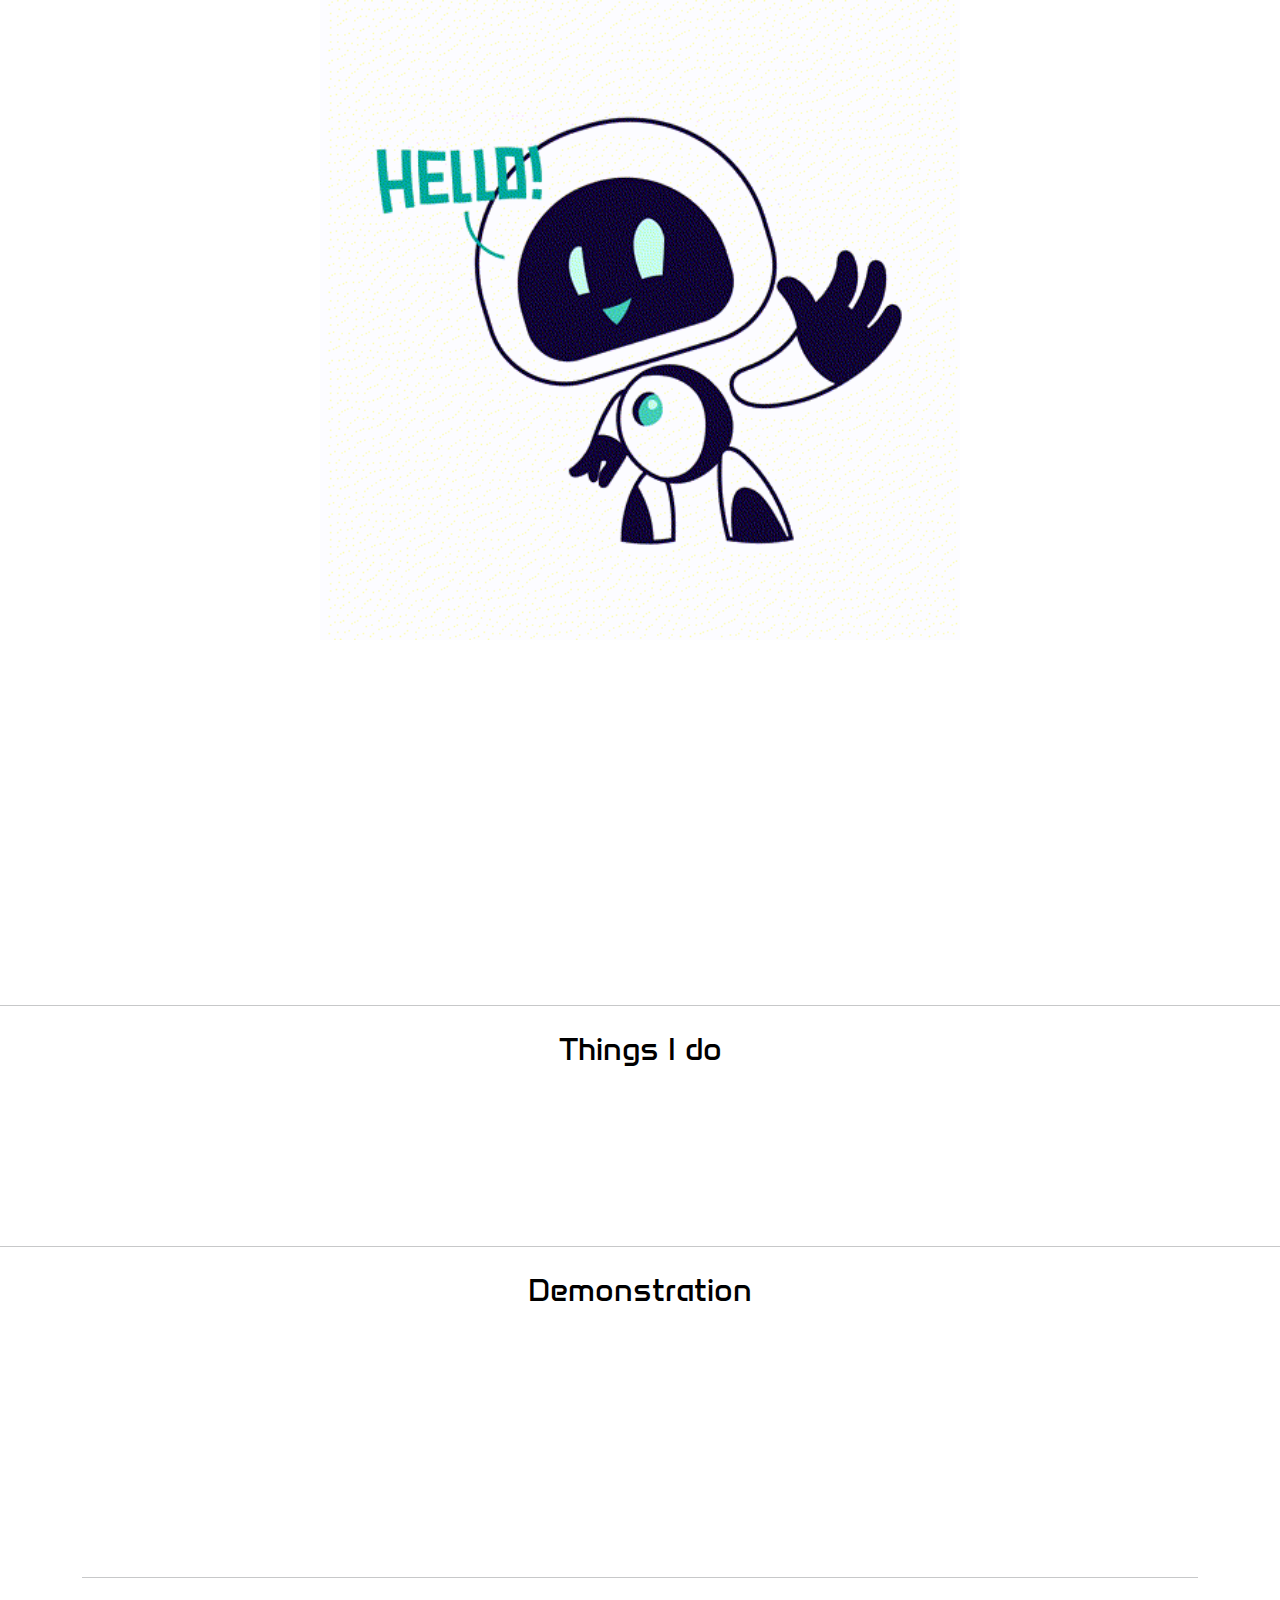
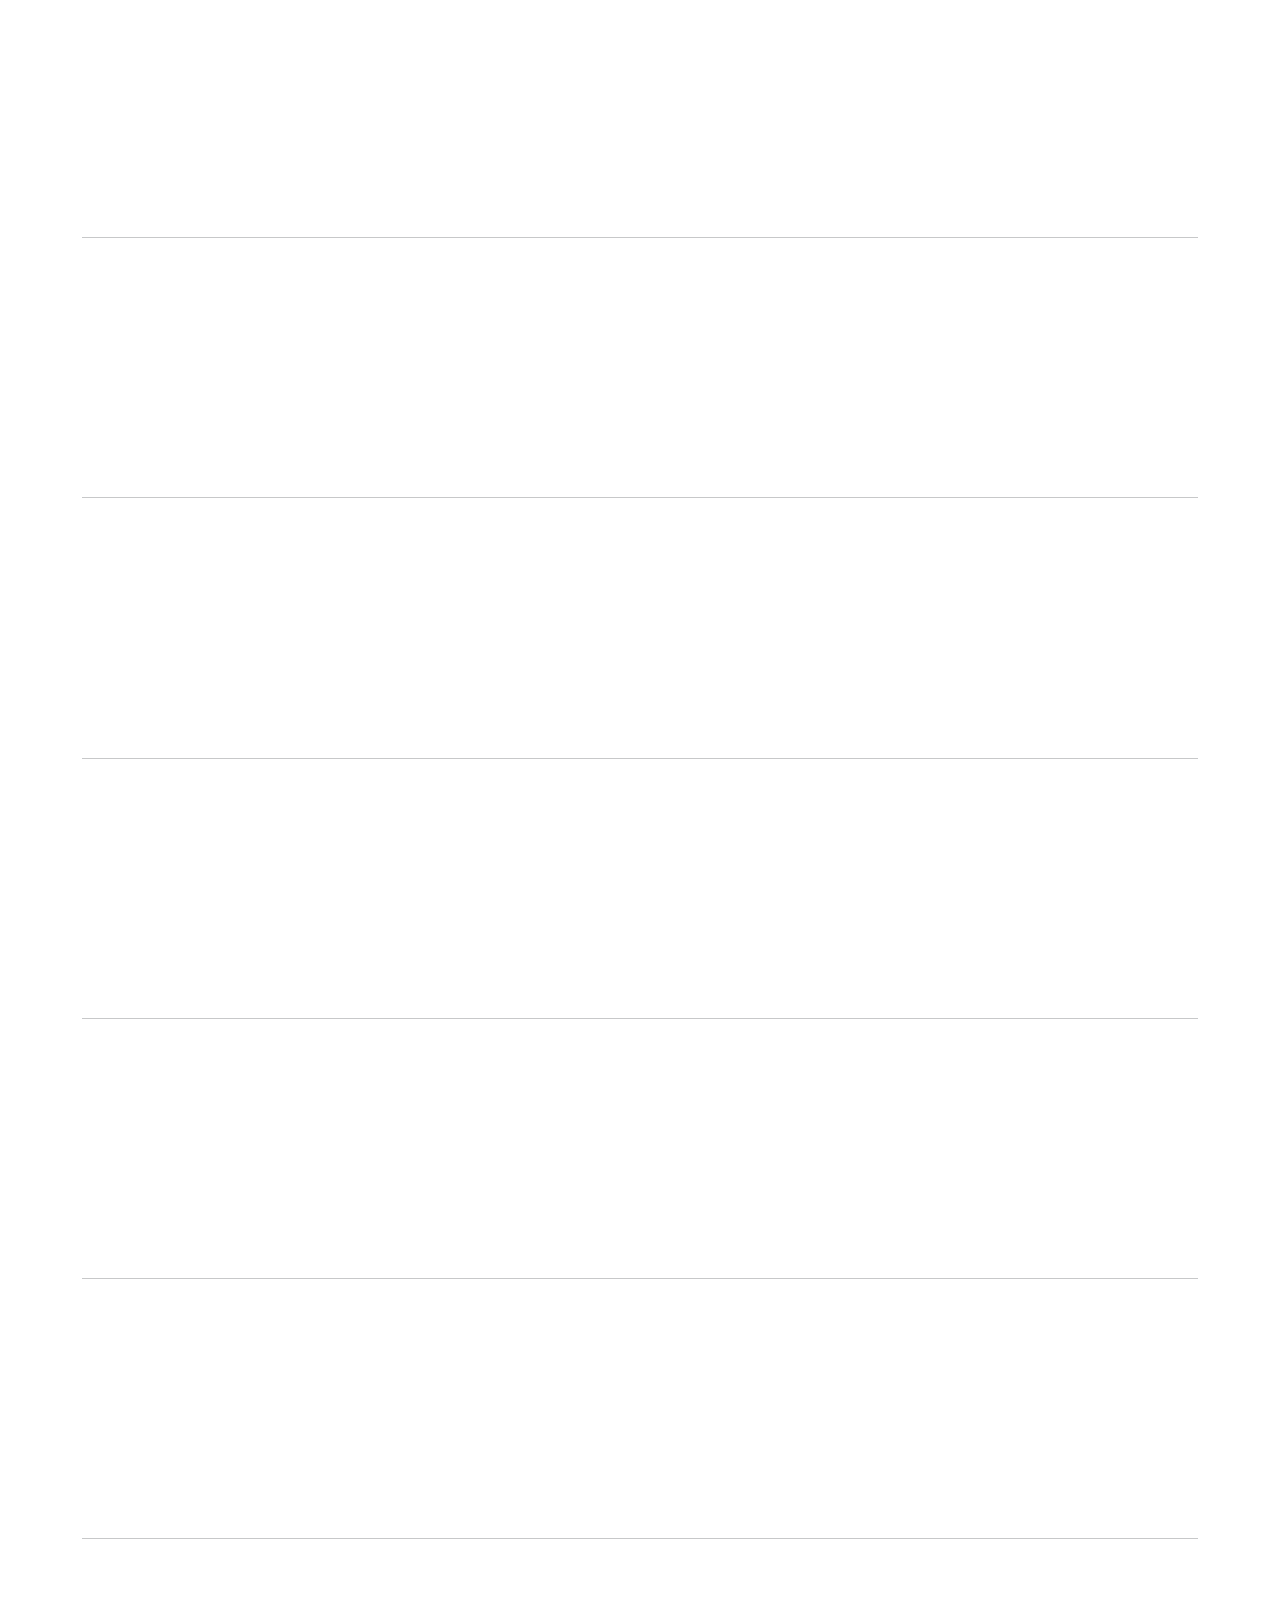
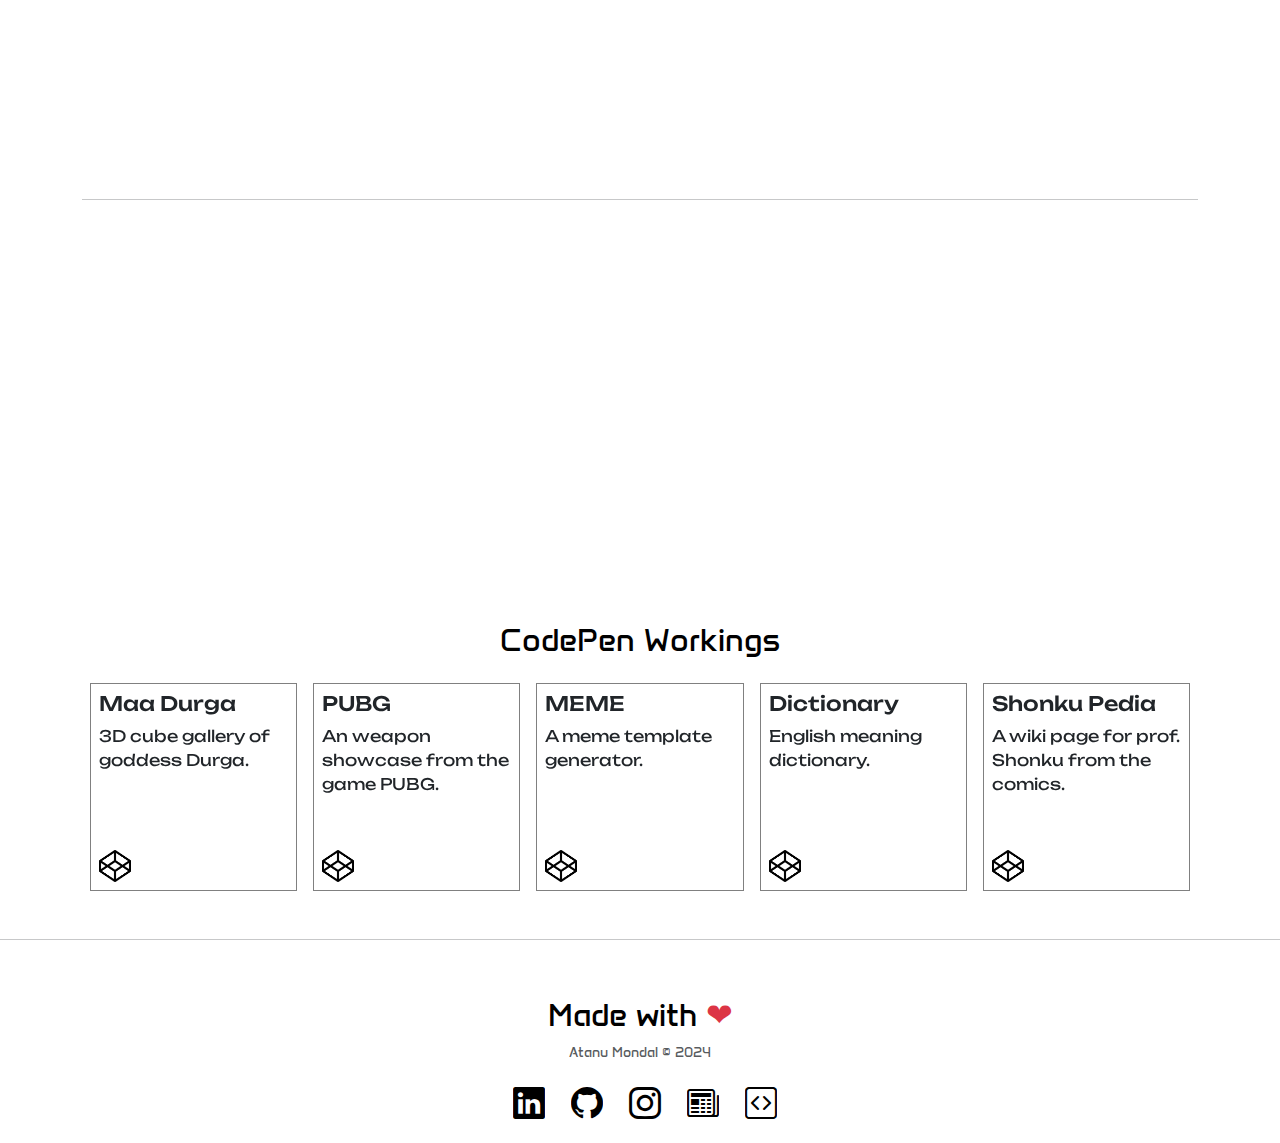
==== commit 0e2aab26: "update" ====
--- a/index.html
+++ b/index.html
@@ -9,7 +9,7 @@
 		<link rel="stylesheet" href="Components/owl-carousel/assets/owl.theme.default.min.css">
 		<link rel="stylesheet" href="Components/aos/aos.css">
 		<link rel="stylesheet" type="text/css" href="style.css">
-		<link rel="stylesheet" media="screen and (max-width: 480px)" href="phone.css">
+		<link rel="stylesheet" media="screen and (max-width: 680px)" href="phone.css">
 		<link rel="stylesheet" href="https://cdn.jsdelivr.net/npm/bootstrap-icons@1.3.0/font/bootstrap-icons.css">
 		<link rel="preconnect" href="https://fonts.googleapis.com">
 		<link rel="preconnect" href="https://fonts.gstatic.com" crossorigin>
@@ -241,6 +241,19 @@
 					</div>
 				</div>
 				<hr>
+				<div class="row mt-4" data-aos="zoom-in-up">
+					<div class="col-md-6 order-md-2">
+						<div class="container siteImg">
+							<a href="https://react-passgen.netlify.app/" target="_blank"><img src="pics/site/password.png" alt=""></a>
+						</div>
+					</div>
+					<div class="col-md-6 d-flex align-items-center order-md-1">
+						<div class="container demos">
+							<p>A random password generator using react hooks.</p>
+							<p><span class="techStack">#React</span><span class="techStack">#React Hooks</span></p>
+						</div>
+					</div>
+				</div>
 			</div>
 			
 		</section>
--- a/style.css
+++ b/style.css
@@ -274,8 +274,9 @@
 }
 
 .siteImg {
+	text-align:center;
 	img {
-		width: 100%;
+		width: 70%;
 		transition: all 1s;
 
 		&:hover {
--- a/phone.css
+++ b/phone.css
@@ -28,3 +28,10 @@
 .codepenWork {
     aspect-ratio: 1/0.5;
 }
+
+.siteImg {
+    img {
+        width: 100%;
+    }
+
+}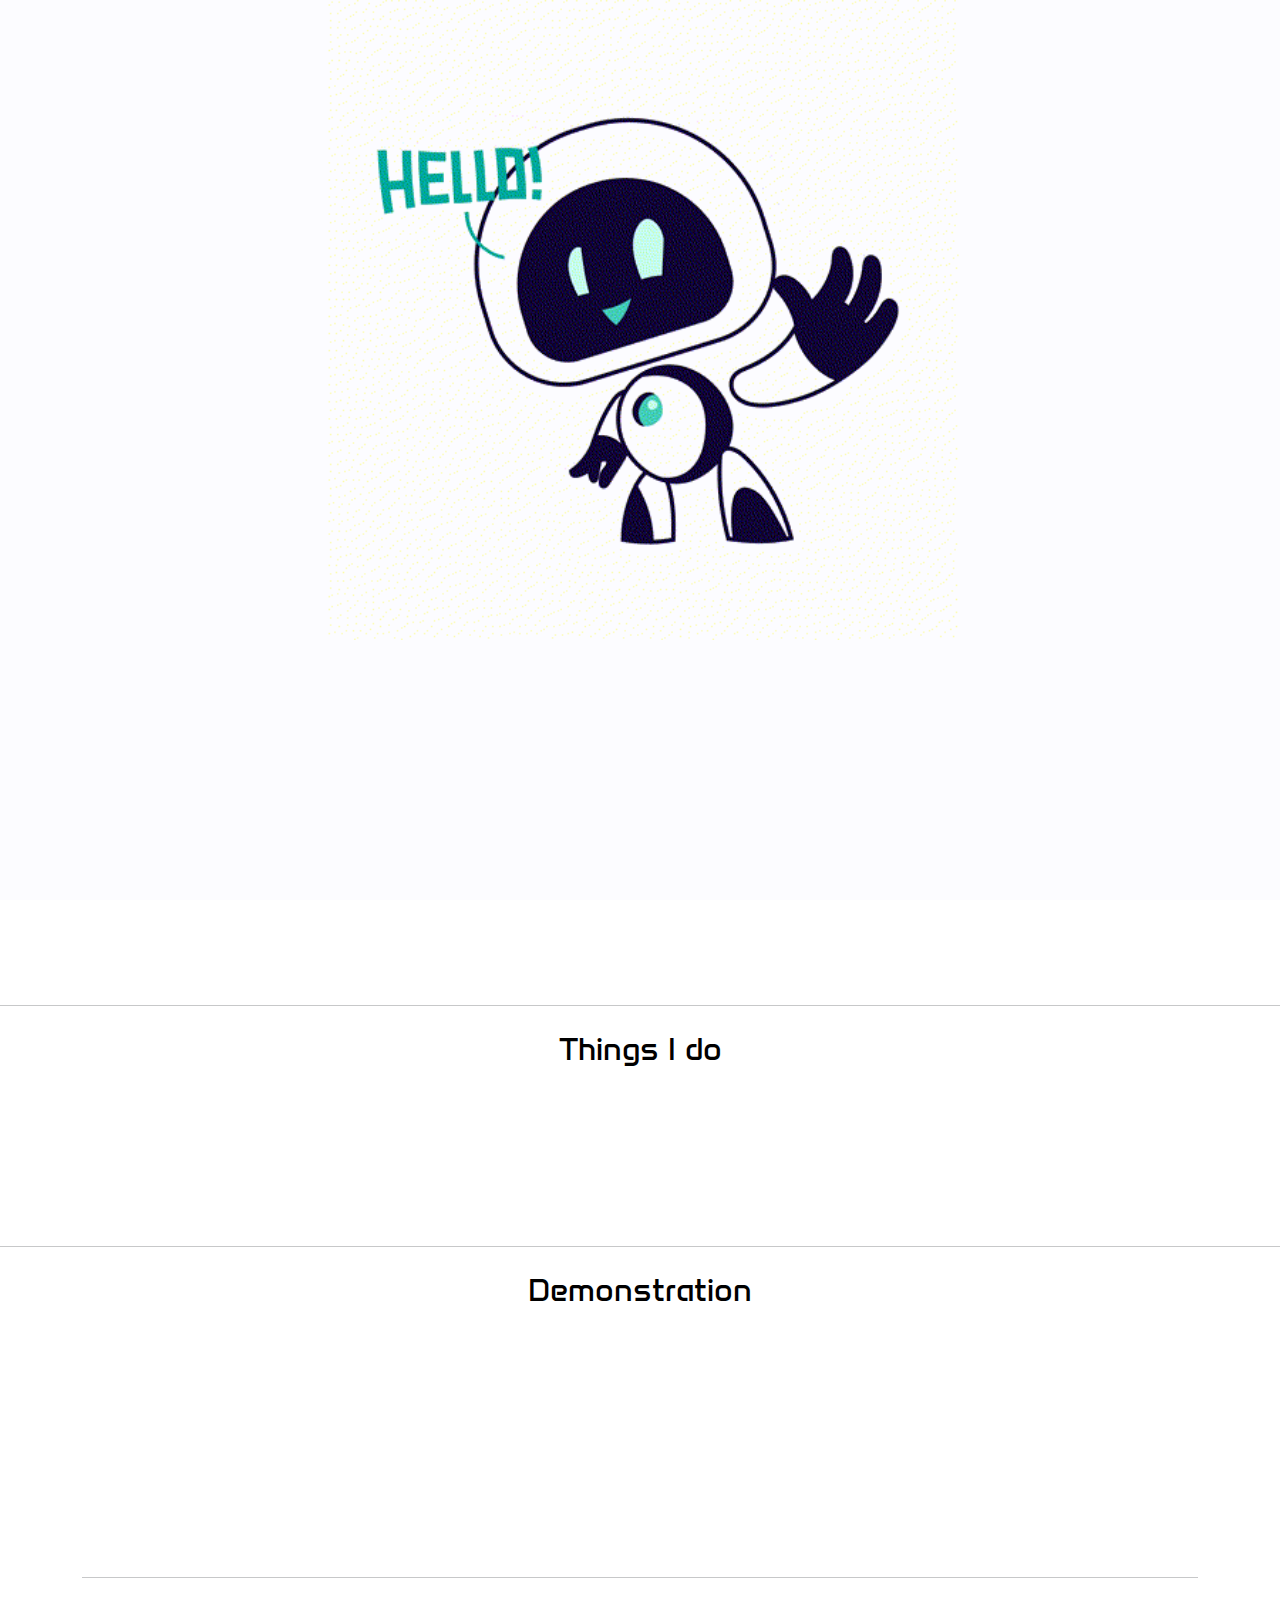
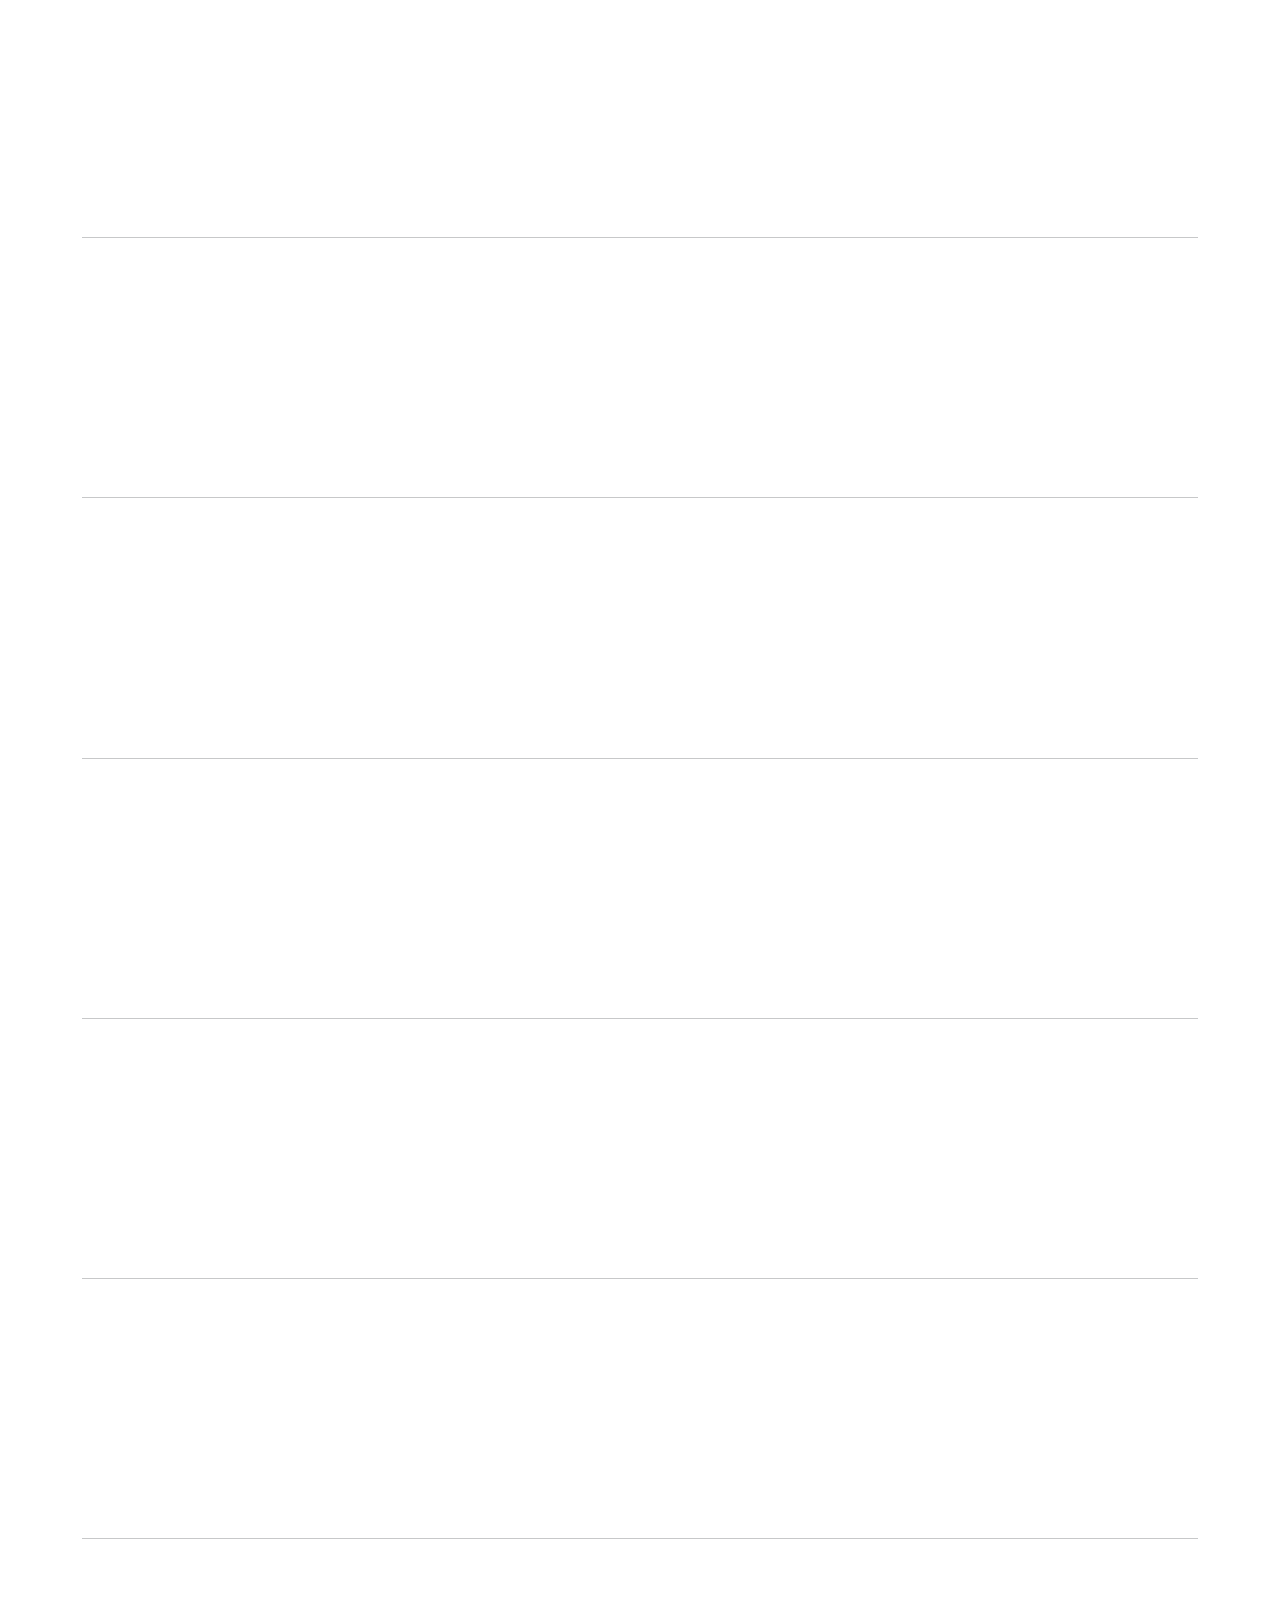
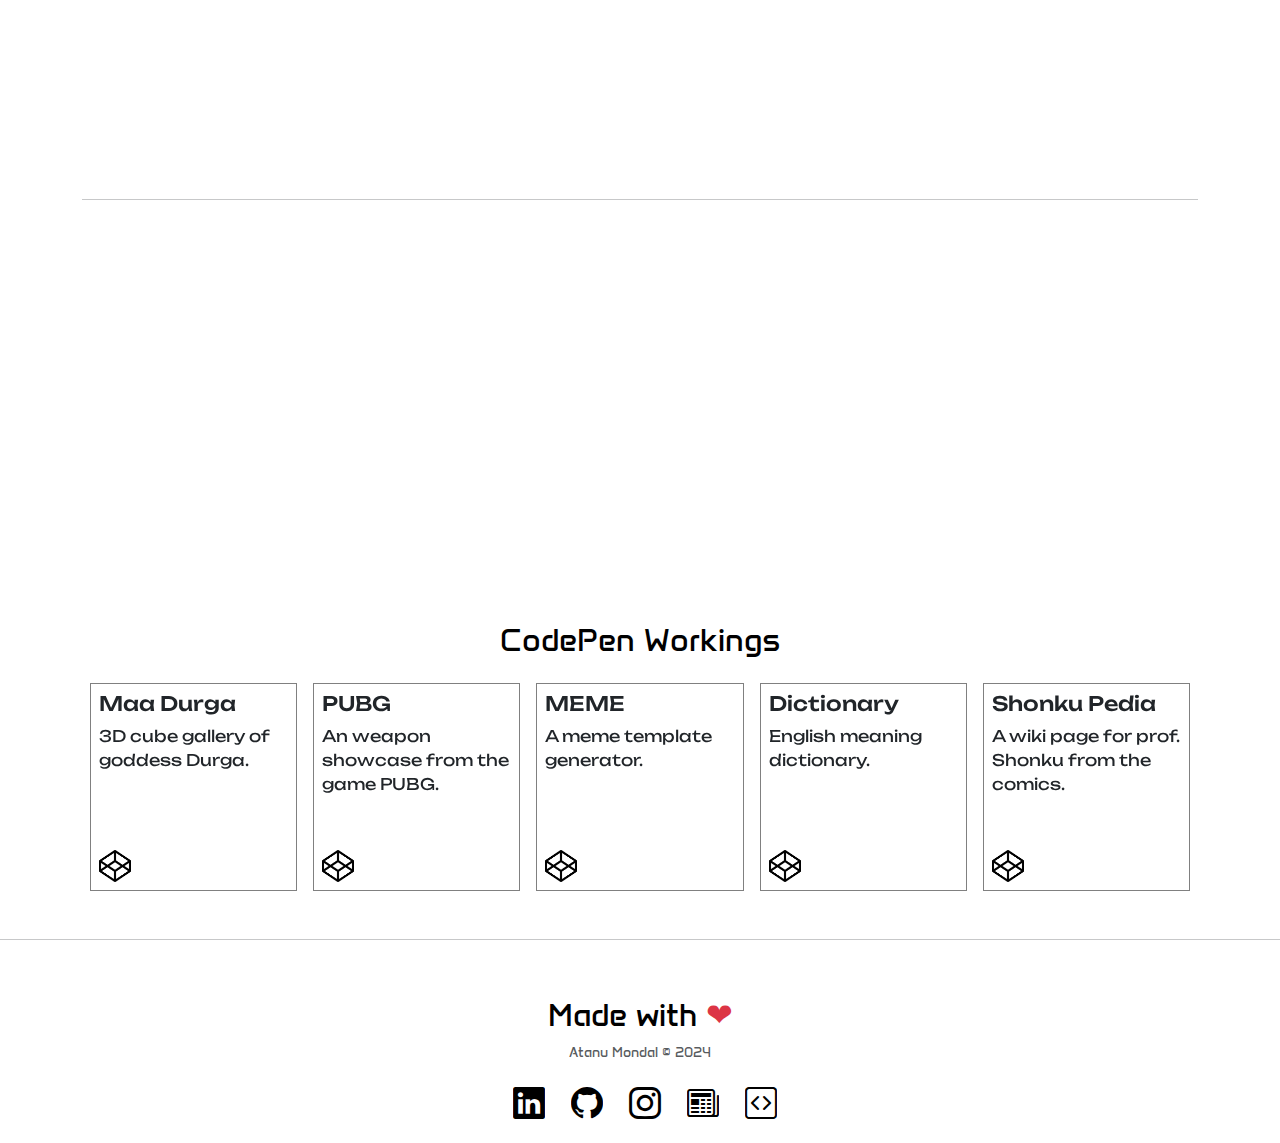
==== commit 9c7e10c5: "Update index.html" ====
--- a/index.html
+++ b/index.html
@@ -371,5 +371,20 @@
 		<script src="Components/owl-carousel/owl.carousel.min.js"></script>
 		<script src="Components/aos/aos.js"></script>
 		<script src="script.js"></script>
+
+
+<!--Start of Tawk.to Script-->
+<script type="text/javascript">
+var Tawk_API=Tawk_API||{}, Tawk_LoadStart=new Date();
+(function(){
+var s1=document.createElement("script"),s0=document.getElementsByTagName("script")[0];
+s1.async=true;
+s1.src='https://embed.tawk.to/6671822a981b6c56477e777c/1i0lm8uau';
+s1.charset='UTF-8';
+s1.setAttribute('crossorigin','*');
+s0.parentNode.insertBefore(s1,s0);
+})();
+</script>
+<!--End of Tawk.to Script-->
 	</body>
 </html>--- a/style.css
+++ b/style.css
@@ -14,7 +14,7 @@
 	position: fixed;
 	left: 0;
 	top: 0;
-	background: white;
+	background: #fcfcff;
 	width: 100vw;
 	height: 100vh;
 	z-index: 998;
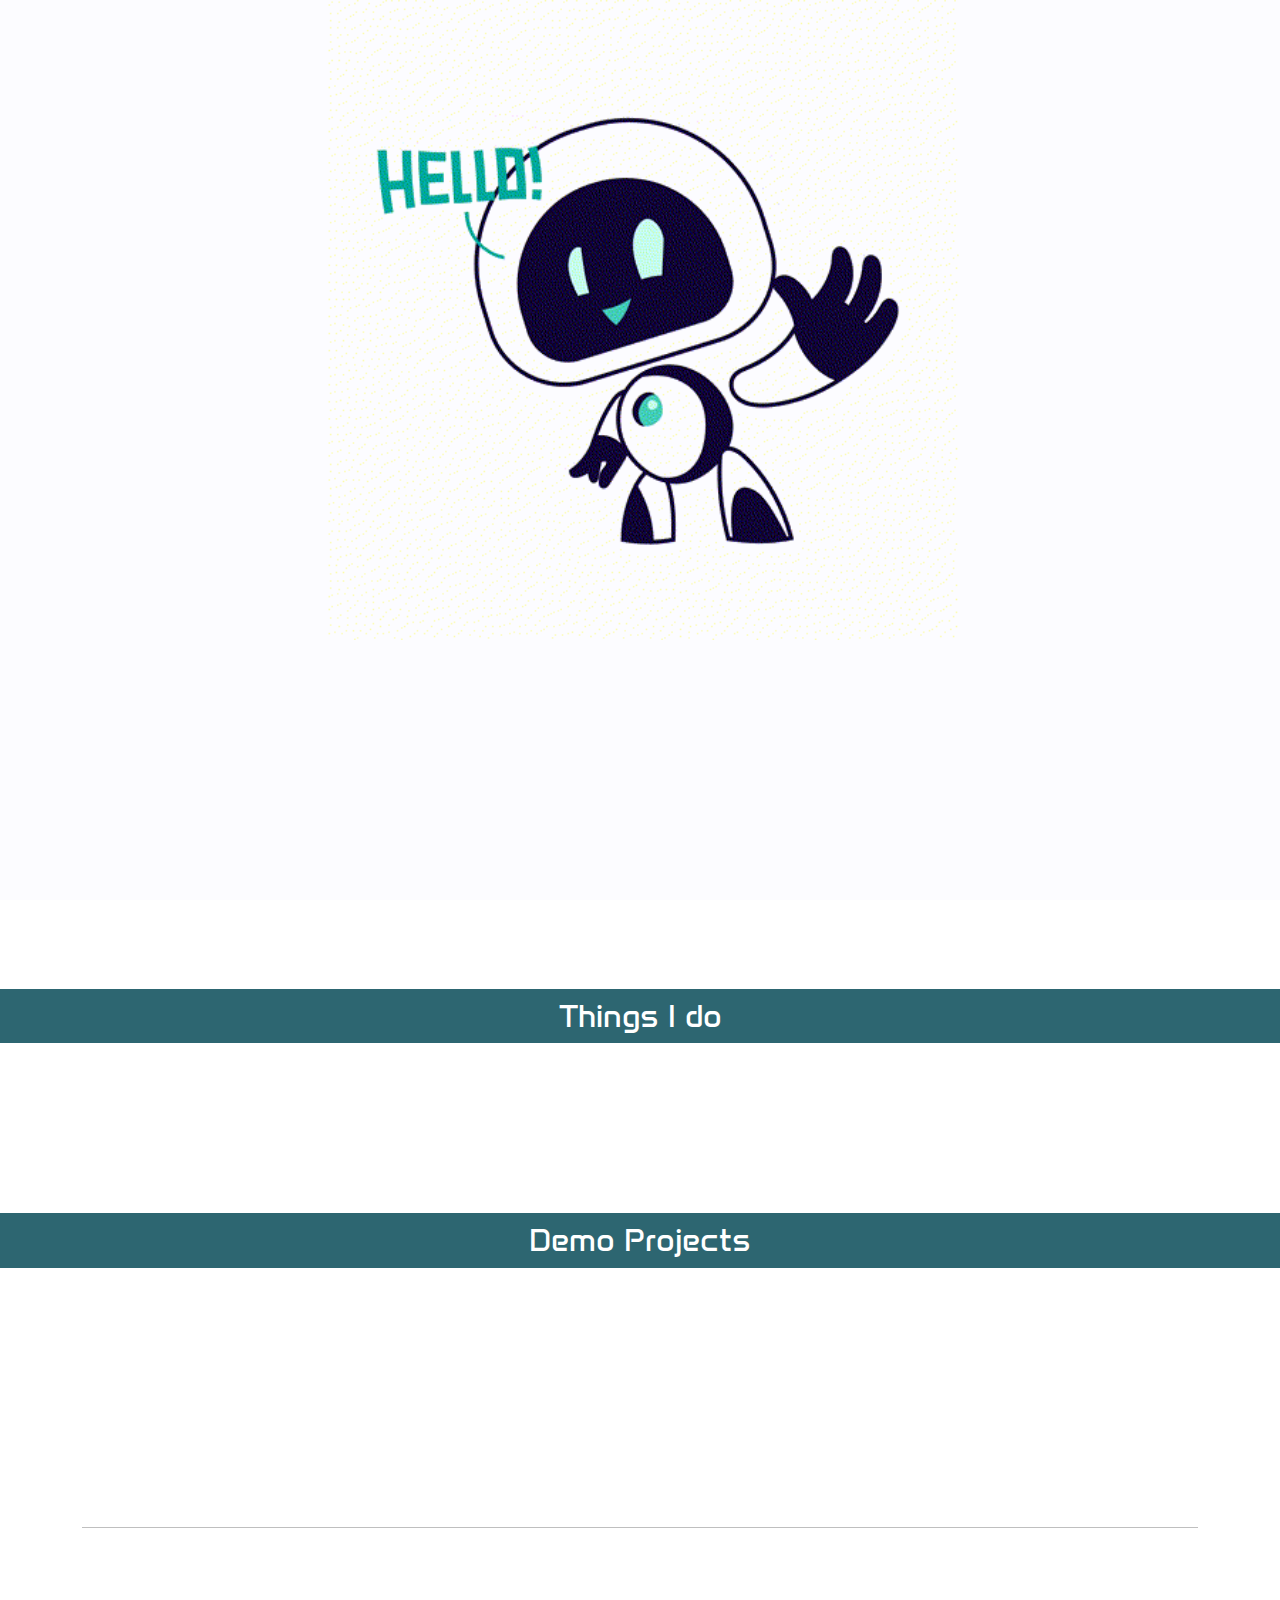
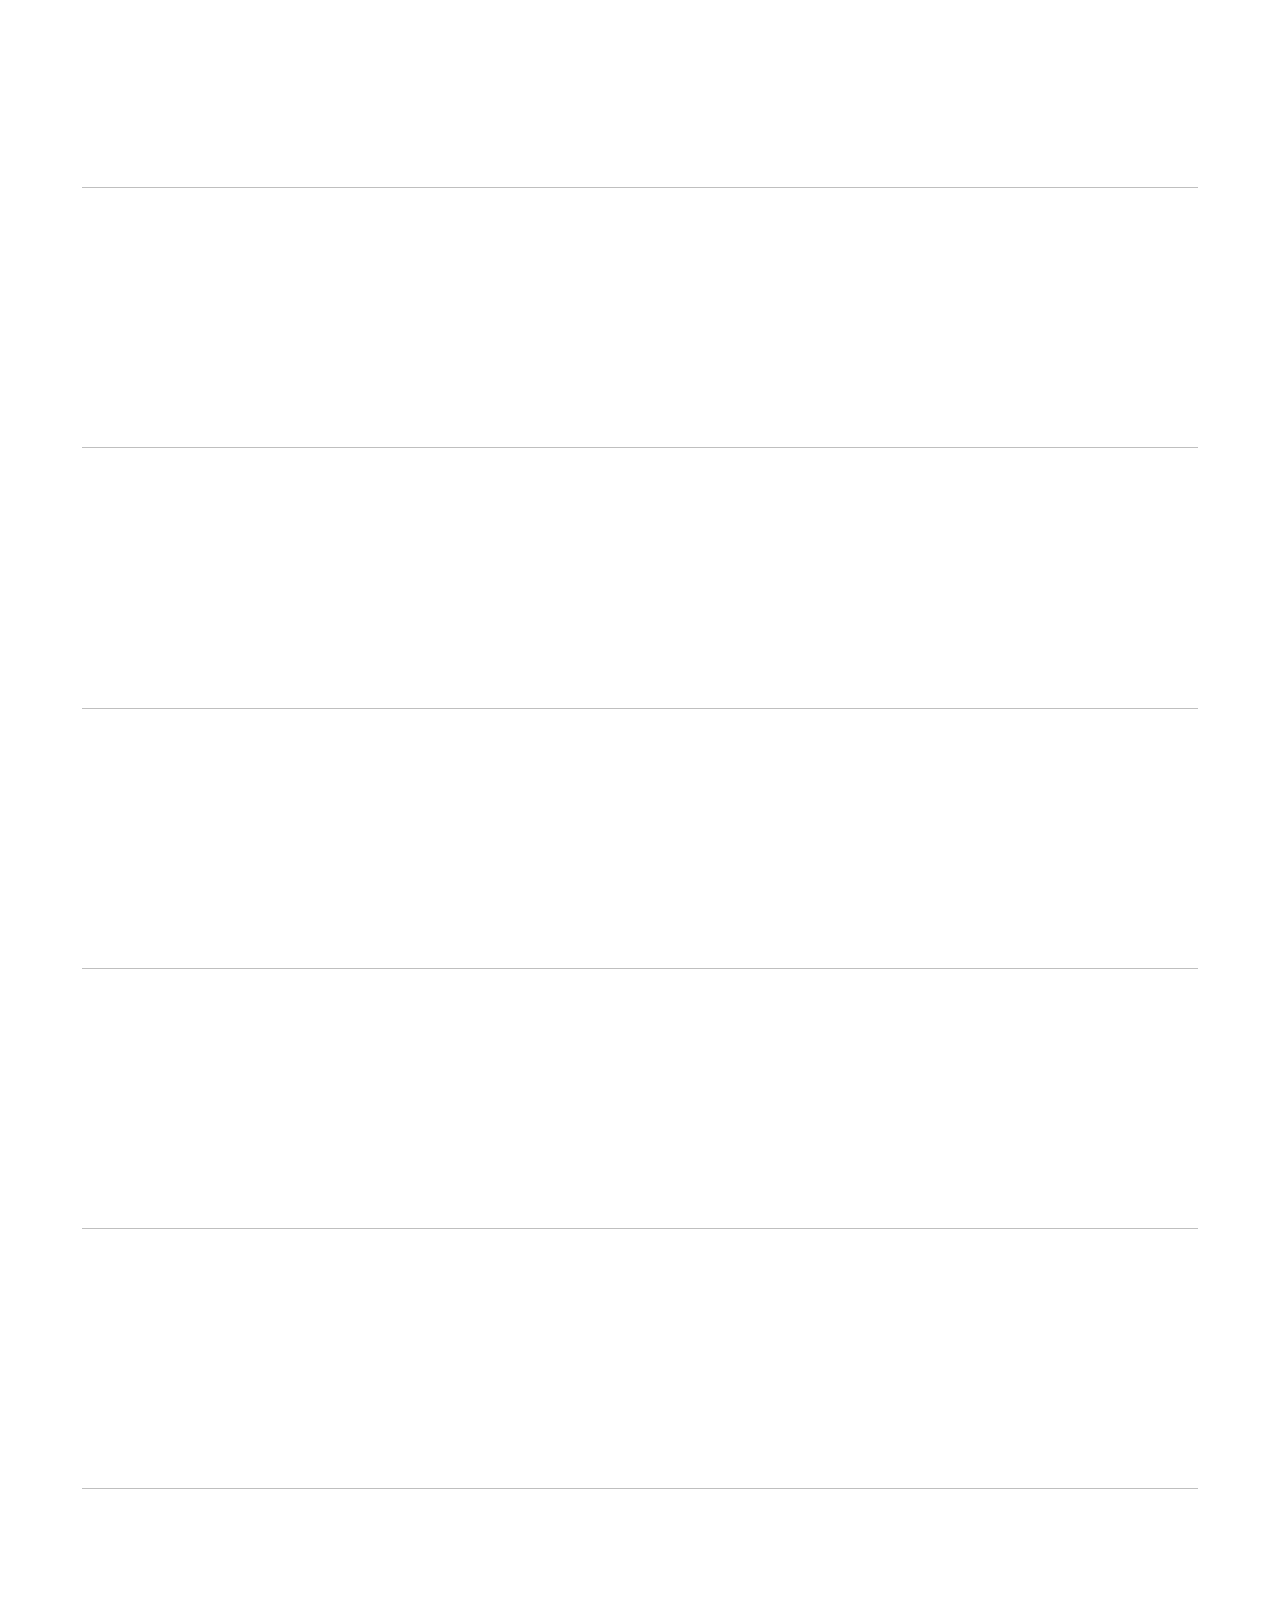
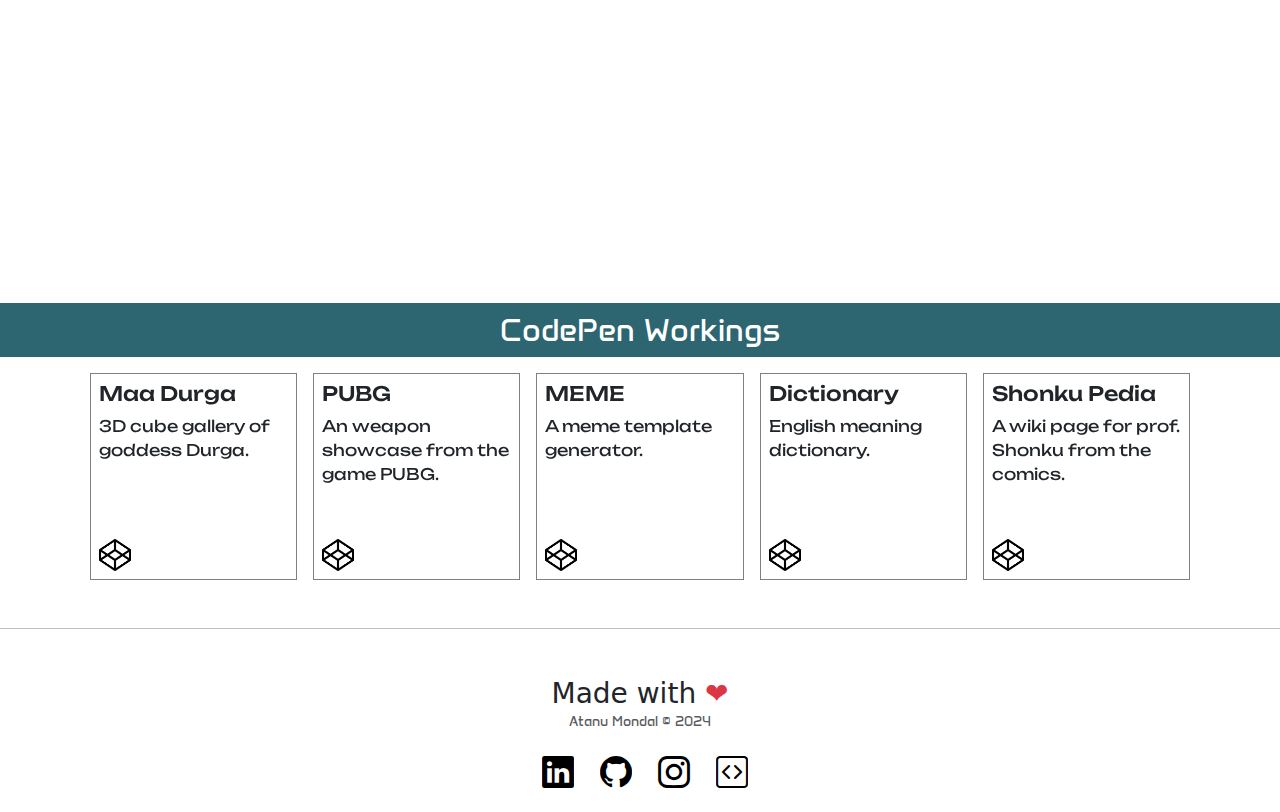
==== commit 22c3ef4f: "modified some files" ====
--- a/index.html
+++ b/index.html
@@ -51,7 +51,6 @@
 					</div>
 				</div>
 			</div>
-			<hr>
 		</section>
 		
 		<!-- content section ------------------------------------------------------------------------------------------->
@@ -63,33 +62,32 @@
 						<div class="d-flex justify-content-center align-items-center flex-column p-1 my_card">
 							<img src="pics/do/front.jpg" alt="">
 							<h6>Front-End</h6>
-							<p class="m-0">I do front-end with libraries as well as pure HTML and CSS.</p>
+							<p class="m-0">Building front-end with libraries as well as pure HTML and CSS.</p>
 						</div>
 					</div>
 					<div class="col-md-3" data-aos="flip-left">
 						<div class="d-flex justify-content-center align-items-center flex-column p-1 my_card">
 							<img src="pics/do/cms.jpg" alt="">
 							<h6>Wordpress</h6>
-							<p class="m-0">I can work with wordpress content management system.</p>
+							<p class="m-0">Wordpress- content management system.</p>
 						</div>
 					</div>
 					<div class="col-md-3" data-aos="flip-left">
 						<div class="d-flex justify-content-center align-items-center flex-column p-1 my_card">
 							<img src="pics/do/back.jpg" alt="">
 							<h6>Back-end</h6>
-							<p class="m-0">I'm familiar with Node.js, Express.js and APIs.</p>
+							<p class="m-0">Familiar with PHP, Node.js and APIs.</p>
 						</div>
 					</div>
 					<div class="col-md-3" data-aos="flip-left">
 						<div class="d-flex justify-content-center align-items-center flex-column p-1 my_card">
 							<img src="pics/do/db.jpg" alt="">
 							<h6>DB Query</h6>
-							<p class="m-0">I'm familiar with MongoDB and MySQL queries.</p>
-						</div>
-					</div>
-				</div>
-			</div>
-			<hr>
+							<p class="m-0">Familiar with MongoDB and MySQL queries.</p>
+						</div>
+					</div>
+				</div>
+			</div>
 		</section>
 		
 		<!-- skill section ------------------------------------------------------------------------------------------->
@@ -104,7 +102,11 @@
 						<div class="col-md-6">
 							<div class="container-fluid" id="abouts">
 								<h3>About Me</h3>
-								<p>A passionate web developer with a focus on creating seamless user experiences and innovative solutions. Specializing in front-end development, with a passion for creating user-friendly, responsive, scalable and visually appealing web applications. Constantly learning and adapting to new technologies to stay ahead in the ever-evolving digital landscape.</p>
+								<ul>
+									<li>A passionate web developer with a focus on creating seamless user experiences and innovative solutions.</li>
+									<li>Specializing in front-end development, with a passion for creating user-friendly, responsive, scalable and visually appealing web applications.</li>
+									<li>Constantly learning and adapting to new technologies to stay ahead in the ever-evolving digital landscape.</li>
+								</ul>
 								<p><span class="techStack">#CSS</span><span class="techStack">#Javascript</span><span class="techStack">#Bootstrap</span><span class="techStack">#TailwindCSS</span><span class="techStack">#GSAP</span></p>
 								<p><span class="techStack">#jQuery</span><span class="techStack">#Node.js</span><span class="techStack">#Express.js</span><span class="techStack">#React.js</span><span class="techStack">#EJS</span></p>
 								<p><span class="techStack">#SQL</span><span class="techStack">#MongoDB</span><span class="techStack">#Git</span><span class="techStack">#GitHub</span></p>
@@ -127,23 +129,23 @@
 		
 		<!-- owl carousel ------------------------------------------------------------------------------------------->
 		<section>
-			<h2 class="text-center mt-3">Demonstration</h2>
+			<h2 class="text-center mt-3">Demo Projects</h2>
 			<div class="container">
 				<div class="row mt-4" data-aos="zoom-in-up">
-					<div class="col-md-6 order-md-2">
+					<div class="col-md-6 order-md-1">
 						<div class="container siteImg">
 							<a href="https://rkdemosite.netlify.app/" target="_blank"><img src="pics/site/landing.png" alt=""></a>
 						</div>
 					</div>
-					<div class="col-md-6 d-flex align-items-center order-md-1">
+					<div class="col-md-6 d-flex align-items-center order-md-2">
 						<div class="container demos">
 							<p>Created this landing page from a company's website, in which I gave an interview.</p>
-							<p><span class="techStack">#Bootstrap</span><span class="techStack">#AOS</span><span class="techStack">#Swiper.js</span></p>
-						</div>
-					</div>
-				</div>
-				<hr>
-				<div class="row mt-4" data-aos="zoom-in-up">
+							<p>TechStack: <span class="techStack">#Bootstrap</span><span class="techStack">#AOS</span><span class="techStack">#Swiper.js</span></p>
+						</div>
+					</div>
+				</div>
+				<hr>
+				<!-- <div class="row mt-4" data-aos="zoom-in-up">
 					<div class="col-md-6 order-md-1">
 						<div class="container siteImg">
 							<a href="https://myshop-beta.netlify.app/" target="_blank"><img src="pics/site/shop.png" alt=""></a>
@@ -156,7 +158,7 @@
 						</div>
 					</div>
 				</div>
-				<hr>
+				<hr> -->
 				<div class="row mt-4" data-aos="zoom-in-up">
 					<div class="col-md-6 order-md-2">
 						<div class="container siteImg">
@@ -166,7 +168,7 @@
 					<div class="col-md-6 d-flex align-items-center order-md-1">
 						<div class="container demos">
 							<p>A template browser where user can download the sorce code. <em>Note-</em> All the codes should include bootstrap cdn to work.</p>
-							<p><span class="techStack">#Bootstrap</span><span class="techStack">#Canva</span></p>
+							<p>TechStack: <span class="techStack">#Bootstrap</span><span class="techStack">#Canva</span></p>
 						</div>
 					</div>
 				</div>
@@ -180,7 +182,7 @@
 					<div class="col-md-6 d-flex align-items-center order-md-2">
 						<div class="container demos">
 							<p>A tribute page for the Indian cricketer Virat Kohli.</p>
-							<p><span class="techStack">#Bootstrap</span><span class="techStack">#GSAP</span><span class="techStack">#Swiper.js</span></p>
+							<p>TechStack: <span class="techStack">#Bootstrap</span><span class="techStack">#GSAP</span><span class="techStack">#Swiper.js</span></p>
 						</div>
 					</div>
 				</div>
@@ -194,7 +196,7 @@
 					<div class="col-md-6 d-flex align-items-center order-md-1">
 						<div class="container demos">
 							<p>It's a digial e-book reader webpage. Here user can read or download bengali books from various authors. Also created a selection list of authors.</p>
-							<p><span class="techStack">#Bootstrap</span><span class="techStack">#Javascript</span><span class="techStack">#Swiper.js</span></p>
+							<p>TechStack: <span class="techStack">#Bootstrap</span><span class="techStack">#Javascript</span><span class="techStack">#Swiper.js</span></p>
 						</div>
 					</div>
 				</div>
@@ -208,7 +210,7 @@
 					<div class="col-md-6 d-flex align-items-center order-md-2">
 						<div class="container demos">
 							<p>A tour guide of my city, Kolkata. Here user can browse the famous places to visit and know about our culture.</p>
-							<p><span class="techStack">#Bootstrap</span><span class="techStack">#React</span></p>
+							<p>TechStack: <span class="techStack">#Bootstrap</span><span class="techStack">#React</span></p>
 						</div>
 					</div>
 				</div>
@@ -222,7 +224,7 @@
 					<div class="col-md-6 d-flex align-items-center order-md-1">
 						<div class="container demos">
 							<p>A mock e-commerce book shop using fetch API. Also Implemented a search and a cart functionality.</p>
-							<p><span class="techStack">#Bootstrap</span><span class="techStack">#SwiperJS</span><span class="techStack">#MockAPI</span></p>
+							<p>TechStack: <span class="techStack">#Bootstrap</span><span class="techStack">#SwiperJS</span><span class="techStack">#MockAPI</span></p>
 						</div>
 					</div>
 				</div>
@@ -236,7 +238,7 @@
 					<div class="col-md-6 d-flex align-items-center order-md-2">
 						<div class="container demos">
 							<p>A game information page and the good sides of gaming.</p>
-							<p><span class="techStack">#TailwindCSS</span><span class="techStack">#SwiperJS</span></p>
+							<p>TechStack: <span class="techStack">#TailwindCSS</span><span class="techStack">#SwiperJS</span></p>
 						</div>
 					</div>
 				</div>
@@ -250,7 +252,7 @@
 					<div class="col-md-6 d-flex align-items-center order-md-1">
 						<div class="container demos">
 							<p>A random password generator using react hooks.</p>
-							<p><span class="techStack">#React</span><span class="techStack">#React Hooks</span></p>
+							<p>TechStack: <span class="techStack">#React</span><span class="techStack">#React Hooks</span></p>
 						</div>
 					</div>
 				</div>
@@ -268,7 +270,7 @@
 								<h5>Maa Durga</h5>
 								<p>3D cube gallery of goddess Durga.</p>
 							</div>
-							<a href="https://codepen.io/AmatureDev/pen/gOEqeLv"><img src="pics/codepen.png" alt=""></a>
+							<a href="https://codepen.io/AmatureDev/pen/gOEqeLv" target="_blank"><img src="pics/codepen.png" alt=""></a>
 						</div>
 					</div>
 					<div class="p-2">
@@ -277,7 +279,7 @@
 								<h5>PUBG</h5>
 								<p>An weapon showcase from the game PUBG.</p>
 							</div>
-							<a href="https://codepen.io/AmatureDev/pen/yLGgOrm"><img src="pics/codepen.png" alt=""></a>
+							<a href="https://codepen.io/AmatureDev/pen/yLGgOrm" target="_blank"><img src="pics/codepen.png" alt=""></a>
 						</div>
 					</div>
 					<div class="p-2">
@@ -286,7 +288,7 @@
 								<h5>MEME</h5>
 								<p>A meme template generator.</p>
 							</div>
-							<a href="https://codepen.io/AmatureDev/pen/JjqjvpR"><img src="pics/codepen.png" alt=""></a>
+							<a href="https://codepen.io/AmatureDev/pen/JjqjvpR" target="_blank"><img src="pics/codepen.png" alt=""></a>
 						</div>
 					</div>
 					<div class="p-2">
@@ -295,7 +297,7 @@
 								<h5>Dictionary</h5>
 								<p>English meaning dictionary.</p>
 							</div>
-							<a href="https://codepen.io/AmatureDev/pen/poqjGPe"><img src="pics/codepen.png" alt=""></a>
+							<a href="https://codepen.io/AmatureDev/pen/poqjGPe" target="_blank"><img src="pics/codepen.png" alt=""></a>
 						</div>
 					</div>
 					<div class="p-2">
@@ -304,7 +306,7 @@
 								<h5>Shonku Pedia</h5>
 								<p>A wiki page for prof. Shonku from the comics.</p>
 							</div>
-							<a href="https://codepen.io/AmatureDev/pen/bGOgPNm"><img src="pics/codepen.png" alt=""></a>
+							<a href="https://codepen.io/AmatureDev/pen/bGOgPNm" target="_blank"><img src="pics/codepen.png" alt=""></a>
 						</div>
 					</div>
 					<div class="p-2">
@@ -313,7 +315,7 @@
 								<h5>Hackerman</h5>
 								<p>Fake hacking for pranking.</p>
 							</div>
-							<a href="https://codepen.io/AmatureDev/pen/ZEVEgyJ"><img src="pics/codepen.png" alt=""></a>
+							<a href="https://codepen.io/AmatureDev/pen/ZEVEgyJ" target="_blank"><img src="pics/codepen.png" alt=""></a>
 						</div>
 					</div>
 					<div class="p-2">
@@ -322,7 +324,7 @@
 								<h5>Supe Info</h5>
 								<p>Get all the information about superheroes from comics.</p>
 							</div>
-							<a href="https://codepen.io/AmatureDev/pen/RwEwodj"><img src="pics/codepen.png" alt=""></a>
+							<a href="https://codepen.io/AmatureDev/pen/RwEwodj" target="_blank"><img src="pics/codepen.png" alt=""></a>
 						</div>
 					</div>
 					<div class="p-2">
@@ -331,7 +333,7 @@
 								<h5>Get Jokes</h5>
 								<p>An ultimate API for getting jokes.</p>
 							</div>
-							<a href="https://codepen.io/AmatureDev/pen/XWyweGV"><img src="pics/codepen.png" alt=""></a>
+							<a href="https://codepen.io/AmatureDev/pen/XWyweGV" target="_blank"><img src="pics/codepen.png" alt=""></a>
 						</div>
 					</div>
 					<div class="p-2">
@@ -340,7 +342,7 @@
 								<h5>Harry potter</h5>
 								<p>Spells and their consequences from Harry Potter comics.</p>
 							</div>
-							<a href="https://codepen.io/AmatureDev/pen/LYMLRqr"><img src="pics/codepen.png" alt=""></a>
+							<a href="https://codepen.io/AmatureDev/pen/LYMLRqr" target="_blank"><img src="pics/codepen.png" alt=""></a>
 						</div>
 					</div>
 				</div>
@@ -351,13 +353,12 @@
 		<!-- footer section ------------------------------------------------------------------------------------------->
 		<section>
 			<div class="container-fluid mt-5 mb-0 text-center" id="footer">
-				<h2 class="mb-0">Made with <span class="text-danger">❤</span></h2>
+				<h3 class="mb-0">Made with <span class="text-danger">❤</span></h3>
 				<p class="text-muted small">Atanu Mondal © 2024</p>
 				<ul class="list-unstyled d-flex justify-content-center">
 					<li><a href="" target="_blank"><i class="bi bi-linkedin"></i></a></li>
 					<li><a href="https://github.com/WebdevAtanu" target="_blank"><i class="bi bi-github"></i></a></li>
 					<li><a href="https://www.instagram.com/noob_web_dev?igsh=MXIzcTA4M2FqanZqMw==" target="_blank"><i class="bi bi-instagram"></i></a></li>
-					<li><a href="https://atanum929.wixsite.com/noobdev" target="_blank"><i class="bi bi-newspaper"></i></a></li>
 					<li><a href="https://codepen.io/AmatureDev" target="_blank"><i class="bi bi-code-square"></i></a></li>
 				</ul>
 			</div>
@@ -371,20 +372,18 @@
 		<script src="Components/owl-carousel/owl.carousel.min.js"></script>
 		<script src="Components/aos/aos.js"></script>
 		<script src="script.js"></script>
-
-
-<!--Start of Tawk.to Script-->
-<script type="text/javascript">
-var Tawk_API=Tawk_API||{}, Tawk_LoadStart=new Date();
-(function(){
-var s1=document.createElement("script"),s0=document.getElementsByTagName("script")[0];
-s1.async=true;
-s1.src='https://embed.tawk.to/6671822a981b6c56477e777c/1i0lm8uau';
-s1.charset='UTF-8';
-s1.setAttribute('crossorigin','*');
-s0.parentNode.insertBefore(s1,s0);
-})();
-</script>
-<!--End of Tawk.to Script-->
+		<!--Start of Tawk.to Script-->
+		<script type="text/javascript">
+		var Tawk_API=Tawk_API||{}, Tawk_LoadStart=new Date();
+		(function(){
+		var s1=document.createElement("script"),s0=document.getElementsByTagName("script")[0];
+		s1.async=true;
+		s1.src='https://embed.tawk.to/6671822a981b6c56477e777c/1i0lm8uau';
+		s1.charset='UTF-8';
+		s1.setAttribute('crossorigin','*');
+		s0.parentNode.insertBefore(s1,s0);
+		})();
+		</script>
+		<!--End of Tawk.to Script-->
 	</body>
 </html>--- a/style.css
+++ b/style.css
@@ -7,7 +7,12 @@
 	font-family: "Anta", sans-serif;
 	font-weight: 100;
 	padding: 0.5rem;
-	color: black;
+	background: #2d6671;
+	color: white;
+}
+
+hr {
+	border-color: black;
 }
 
 #overlay {
@@ -57,6 +62,10 @@
 		color: white !important;
 	}
 
+	hr {
+		border-color: white;
+	}
+
 	#intro {
 		background: url(pics/night.gif) !important;
 		background-repeat: no-repeat !important;
@@ -77,6 +86,9 @@
 
 	#aboutMe {
 		background: #1b2231;
+		ul{
+			color:white;
+		}
 
 		& .bi::before {
 			color: white;
@@ -220,6 +232,9 @@
 		transform: scale(1.5);
 		color: black;
 	}
+	ul{
+			list-style-type:square;
+		}
 
 }
 
@@ -234,10 +249,9 @@
 }
 
 .techStack {
-	border: 0.5px solid grey;
-	border-radius: 1rem;
+	border: 0.5px dashed;
 	padding: 0.3rem;
-	margin: 0.1rem;
+	margin: 0.2rem;
 	font-size: 0.8rem;
 }
 
@@ -274,7 +288,8 @@
 }
 
 .siteImg {
-	text-align:center;
+	text-align: center;
+
 	img {
 		width: 70%;
 		transition: all 1s;
